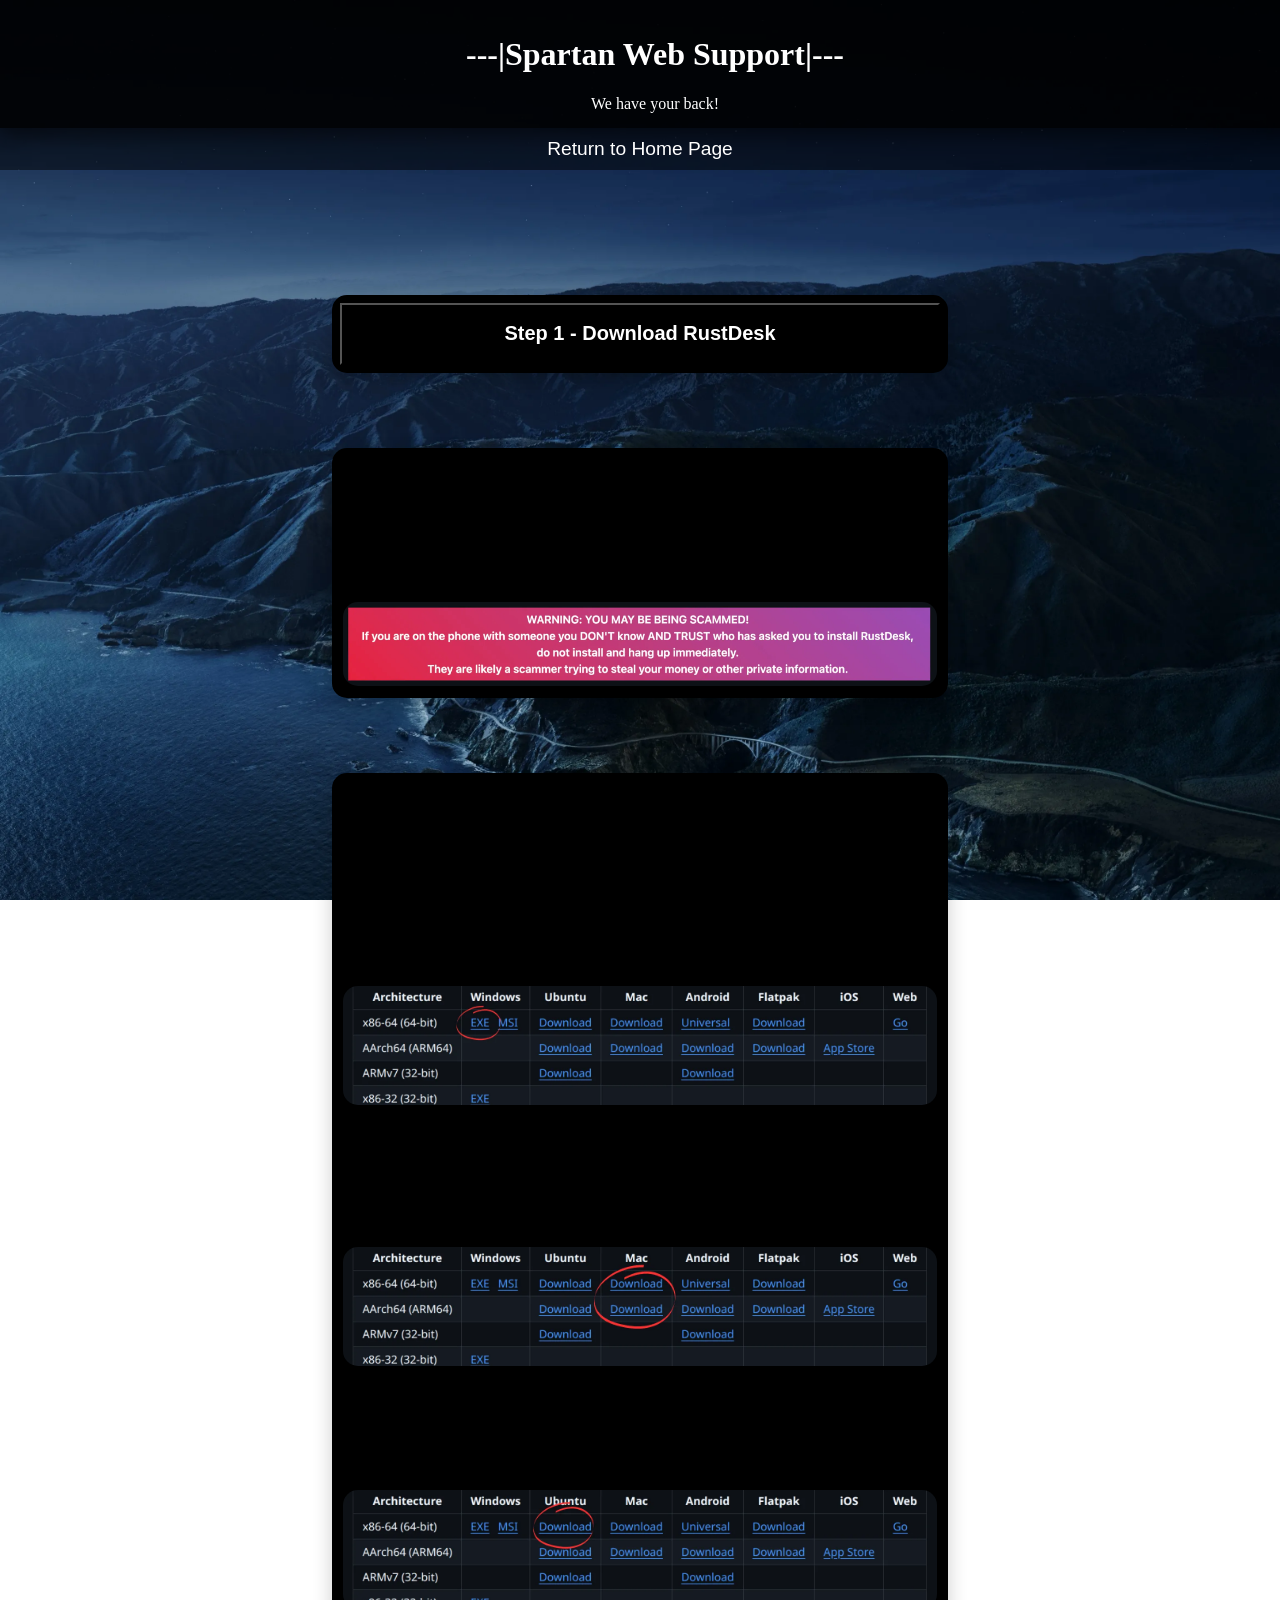
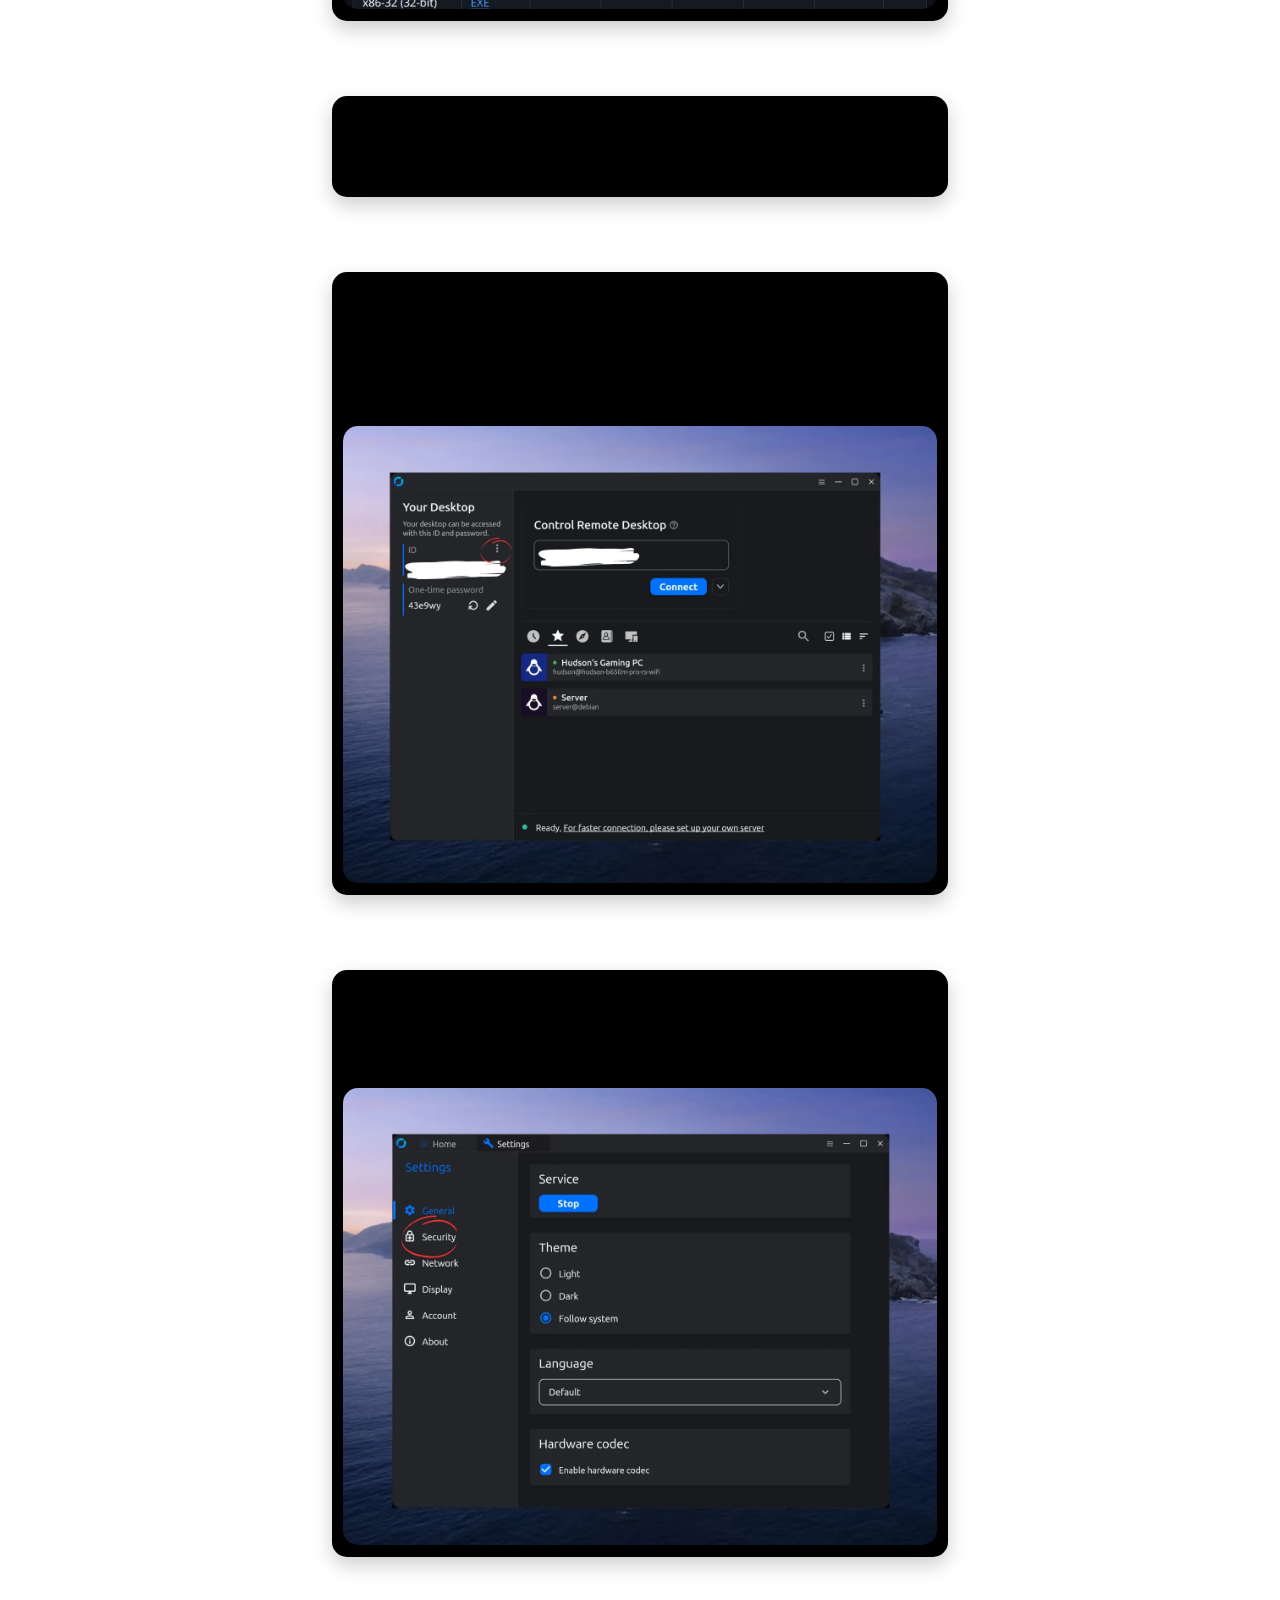
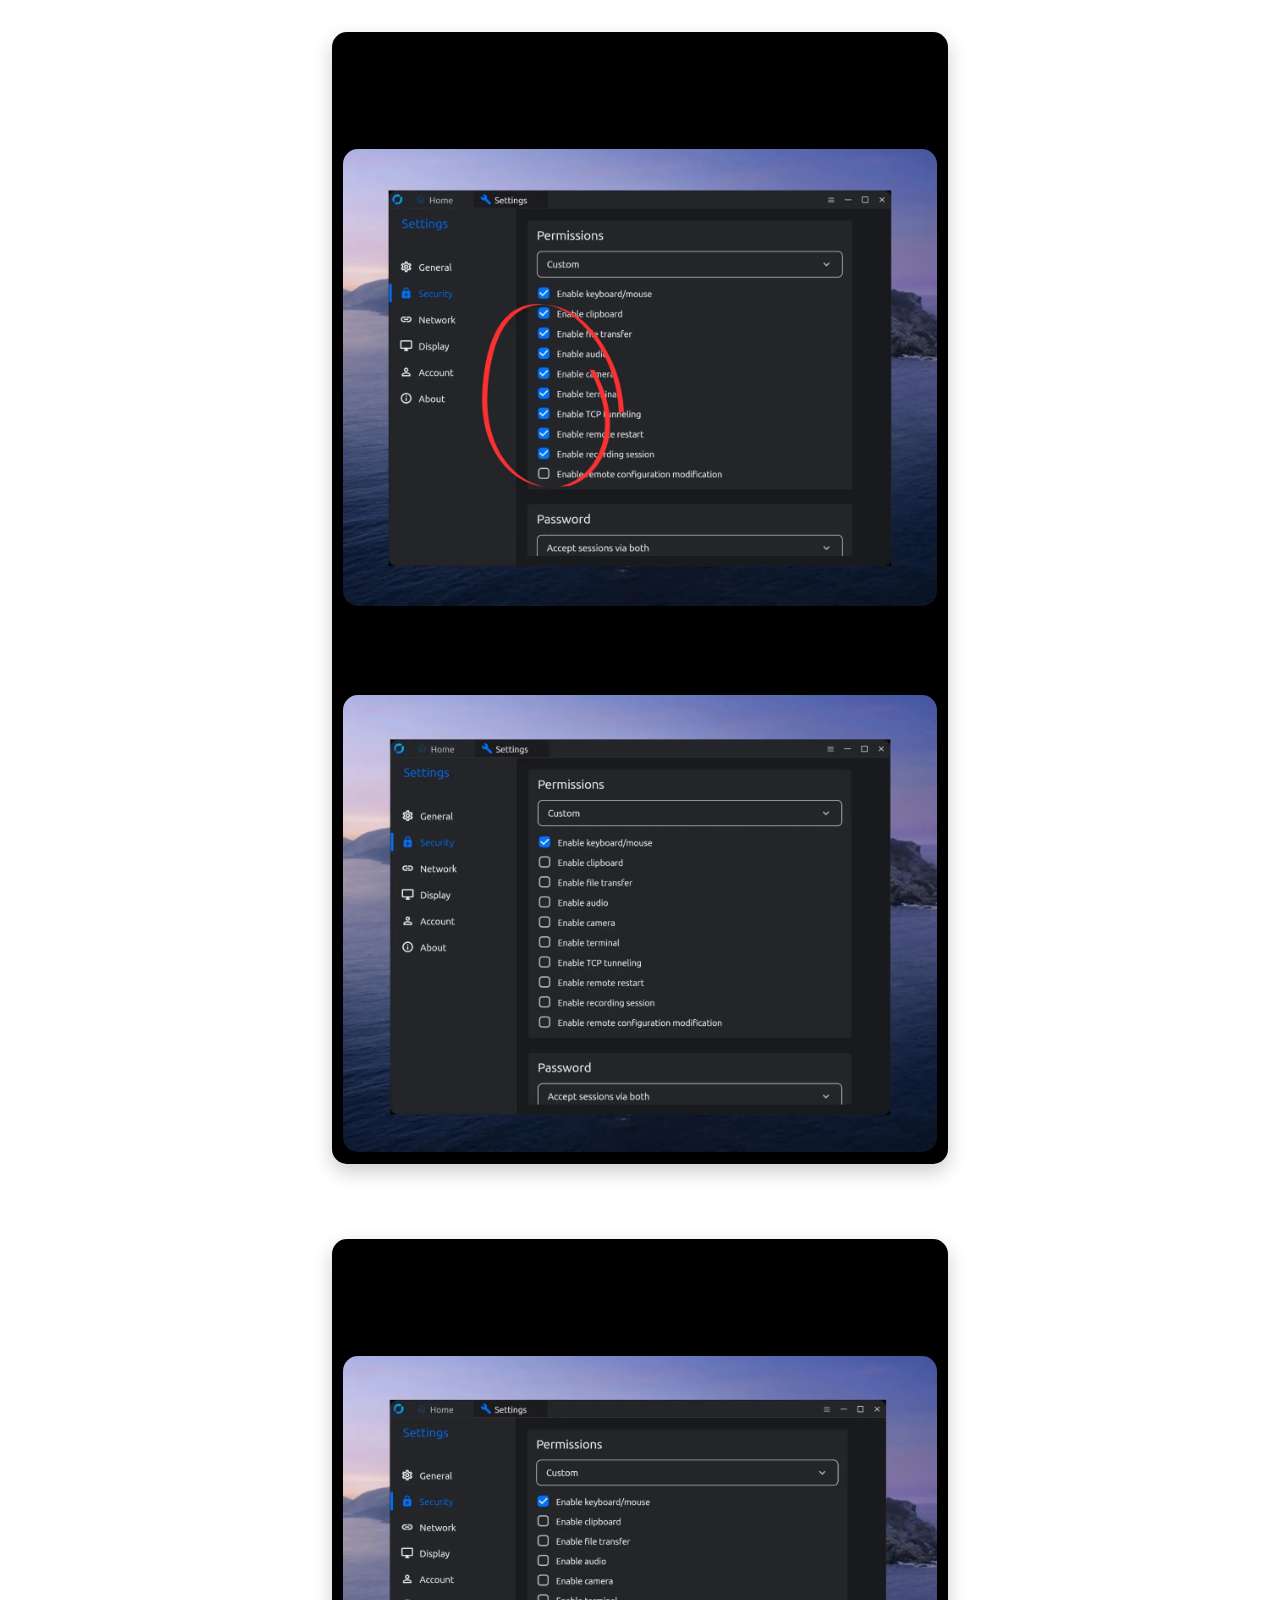
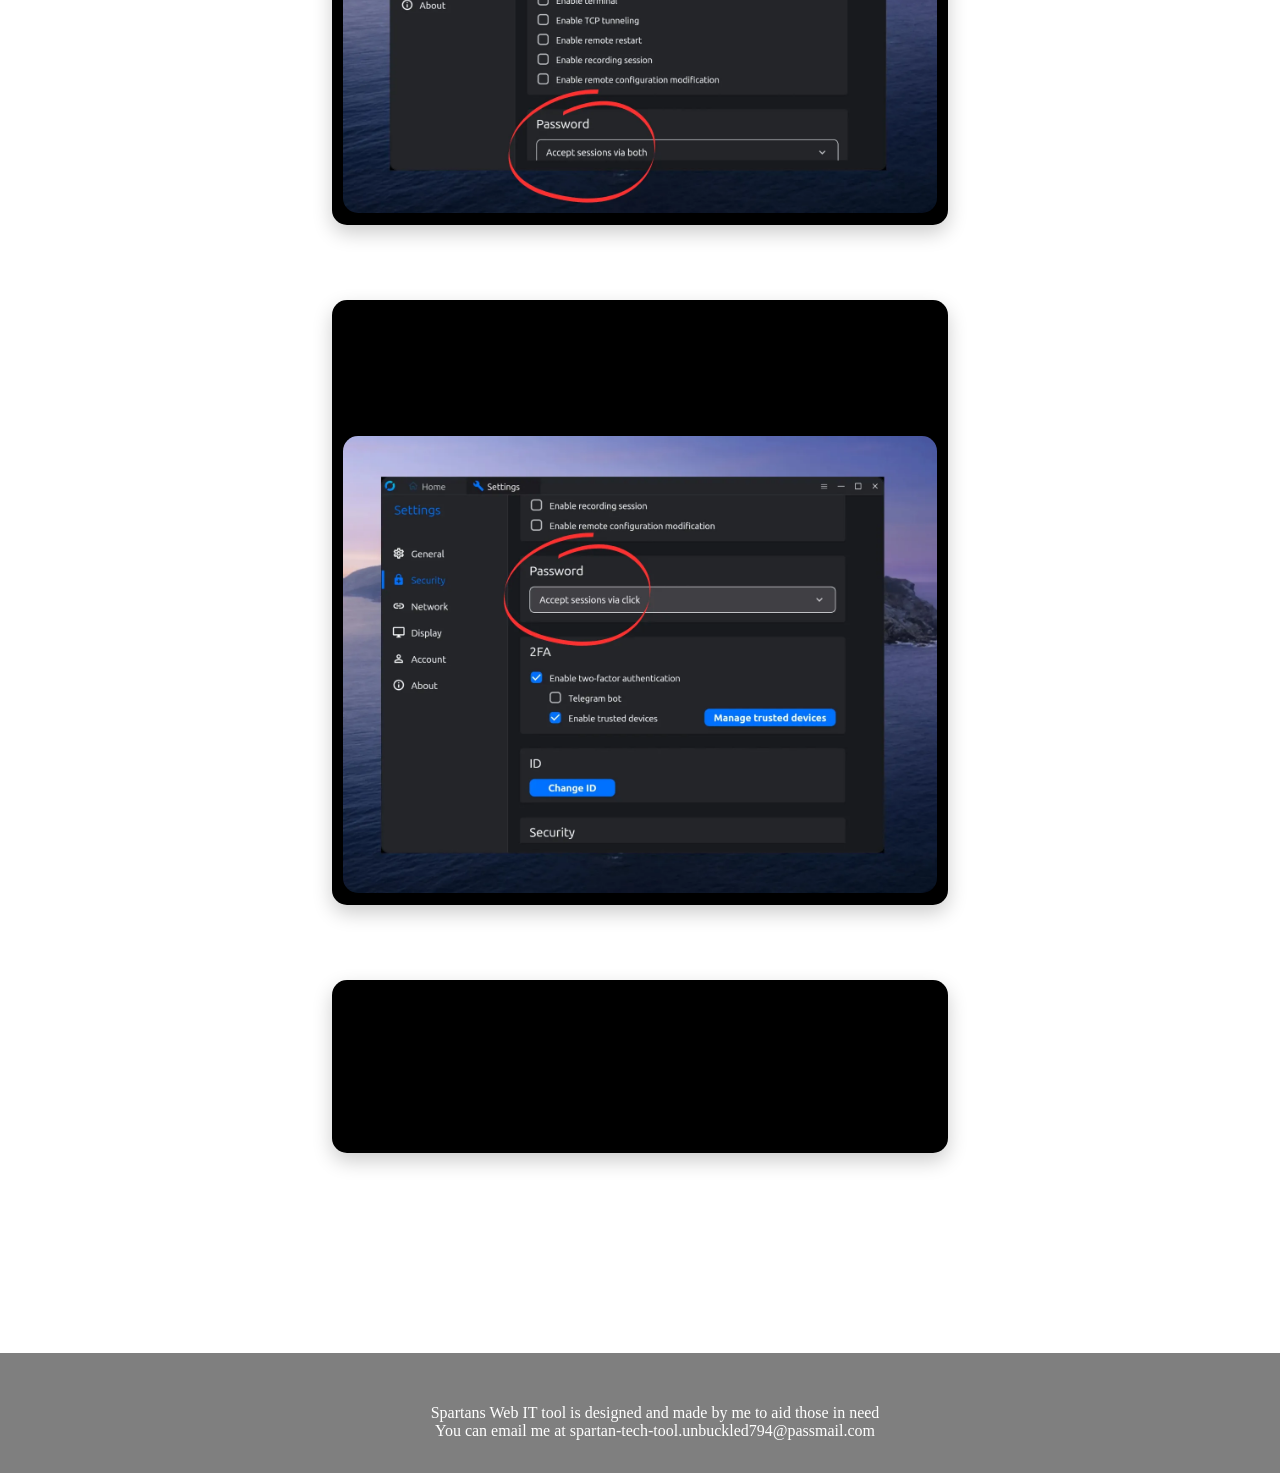
==== files/get_help.html @ fa124f79 "Update get_help.html" ====
<!DOCTYPE html>
<html lang=“en”>
<head>
<title>Get Help - Spartan7300</title>
<meta charset=“utf-8”>
<link rel="stylesheet" type="text/css" href="css/get_help.css">
</head>

<body>
<div class="Get_Help_Title">
<h1>---|Spartan Web Support|---</h1> 
We have your back!
</div>
</body>

<!--Nav Buttons-->
<nav>
    <button onclick="window.history.back()">Return to Home Page</button>
</nav>



<div class="Get_Rust_Desk">
    <button onclick="window.open('https://github.com/rustdesk/rustdesk/releases', '_blank')">
        <h2>Step 1 - Download RustDesk</h2>
    </button>
</div>

<div class="Get_Rust_Desk">
    <h2>Addressing the warning</h2>
    RustDesk will have a warning above all the download options, While indeed it is true that a bad actor with malicious intent could use this as a method to scam someone, I have listed further down the pre-cautions we will take to ensure this is impossible.
<img src="css/RustDesk/Warning.webp" alt="RustDesk's scam protection warning">
</div>

<div class="Get_Rust_Desk">
    <h2>Step 2 - Select the right download option for you!</h2>
    The download you need depends on a few things, but generally speaking,
    use these defaults: <br>
    <br>
    <br>
    <h3>Windows:</h3>
    <img src="css/RustDesk/windows.webp" alt="Windows download for RustDesk">
    <br>
    <br>
    <h3>MacOS:</h3>
    Depending if you are on Apple Silicon M1, M2, M3 etc, you will want the bottom option, otherwise choose the top download
    <img src="css/RustDesk/mac.webp" alt="MacOS download for RustDesk">
    <br>
    <br>
   <h3>Linux:</h3>
    This entirely depends on your distro, but this will work for most users
    <img src="css/RustDesk/linux.webp" alt="Ubuntu download for RustDesk">
</div>

<div class="Get_Rust_Desk">
    <h2>Step 3 - Install!</h2>
    Now that you have downloaded the file, go ahead and install the package!
</div>

<div class="Get_Rust_Desk">
    <h2>Step 4a - <i>Optional Extra Security</i></h2>
    Go ahead and open RustDesk, and we will begin the process of making sure you are only giving the most
    basic permisions that still allow us to help you, while keeping you safe!

    To start, click on the the vertical dots to open settings
    <img src="css/RustDesk/1.webp" alt="RustDesk Config Example Image">
</div>

<div class="Get_Rust_Desk">
    <h2>Step 4b</h2>
    Now that you are in the settings page, open up the security tab!
    <img src="css/RustDesk/2.webp" alt="RustDesk Config Example Image">
</div>

<div class="Get_Rust_Desk">
    <h2>Step 4c</h2>
    Now uncheck all of the circled settings below
    
    <img src="css/RustDesk/3.webp" alt="RustDesk Config Example Image">

    <h3>Your settings should look like this:</h3>
    <img src="css/RustDesk/4.webp" alt="RustDesk Config Example Image">
</div>

<div class="Get_Rust_Desk">
    <h2>Step 4d</h2>
    Scroll down to the 'Password' Settings
    <img src="css/RustDesk/5.webp" alt="RustDesk Config Example Image">
</div>

<div class="Get_Rust_Desk">
    <h2>Step 4e</h2>
    Set it to only accept sessions via click

    Now that you have completed these security steps, you are safe to continue to step 5!
    <img src="css/RustDesk/6.webp" alt="RustDesk Config Example Image">
</div>

<div class="Get_Rust_Desk">
    <h2>Step 5 - Getting your code!</h2>
    Back in the home page on RustDesk, you will see your code
    For me to connect, I will need that, so however it is that I contacted you,
    send that code to me! <br><br>

    Now at the discussed time, I will try to connect and you will get a popup menu for me to connect,
    Accept it and I will see what I can do!
</div>

</body>
<footer>
<br>
<br>
Spartans Web IT tool is designed and made by me to aid those in need <br>
You can email me at spartan-tech-tool.unbuckled794@passmail.com 
<br>
<br>
</footer>

</html>
---- files/css/get_help.css ----
body {
  background-image: url("Design/get_help.webp");
  background-size: cover;        /* Fill entire screen */
  background-position: center;   /* Center the image */
  background-repeat: no-repeat;  /* Prevent tiling */
  background-attachment: fixed;

  min-height: 100vh;
  margin: 0px auto;
  display: flex;
  flex-direction: column;
}




nav {
  display: flex;
  width: 100%;
  margin-bottom: 100px;
}

 nav button {
  flex: 1;                 
  padding: 10px 0;       
  font-size: 18px;
  background-color: rgba(0, 0, 0, 0.5);
  color: white;
  border: none;
  cursor: pointer;
  font-size: 120%;
 }

 nav button:hover {
  background: radial-gradient(circle, rgba(0,0,0,0) -30%, rgba(0,0,0,0.5) 100%);
  text-shadow: 1px 1px 3px rgba(0,0,0,1);
 }



 footer {
  width: 100%;
  color: white;
  background: rgba(0, 0, 0, 0.5);
  padding: 15px;
  margin: 0px auto; 
  border-radius: 0px;
  text-align: center;
  margin-top: 150px;
}


.main-text {
  background: #000000;
  color: white;
  padding: 15px;
  margin: 50px auto; 
  margin-top: 150px;
  border-radius: 15px;
  box-shadow: 0 8px 20px rgba(0, 0, 0, 0.2);
  max-width: 600px;
  text-align: center;
}

.main-text h4 {
  margin-top: 0;
}


 .Get_Help_Title {
  width: 100%;
  position: fixed, center;
  top: 0;
  color: white;
  background: rgba(0, 0, 0, 0.9);
  padding: 15px;
  margin: 0px auto;
  border-radius: 0px;
  box-shadow: 0 8px 20px rgba(0, 0, 0, 0.5);
  text-align: center;;
}

 .Get_Rust_Desk{
   width: 60%;
   background: #000000;
   padding: 8px;
   margin: 50px auto; 
   margin-top: 25px; 
   border-radius: 15px;
   box-shadow: 0 8px 20px rgba(0, 0, 0, 0.2);
   max-width: 600px;
   text-align: center;
}

.Get_Rust_Desk img{
   width: 99%;
   padding: 0px; 
   margin-top: 25px; 
   border-radius: 15px;
   text-align: center;
}

 .Get_Rust_Desk button {
  background-color: rgba(0, 0, 0, 0.9);
  color: white; 
  width: 100%;


}
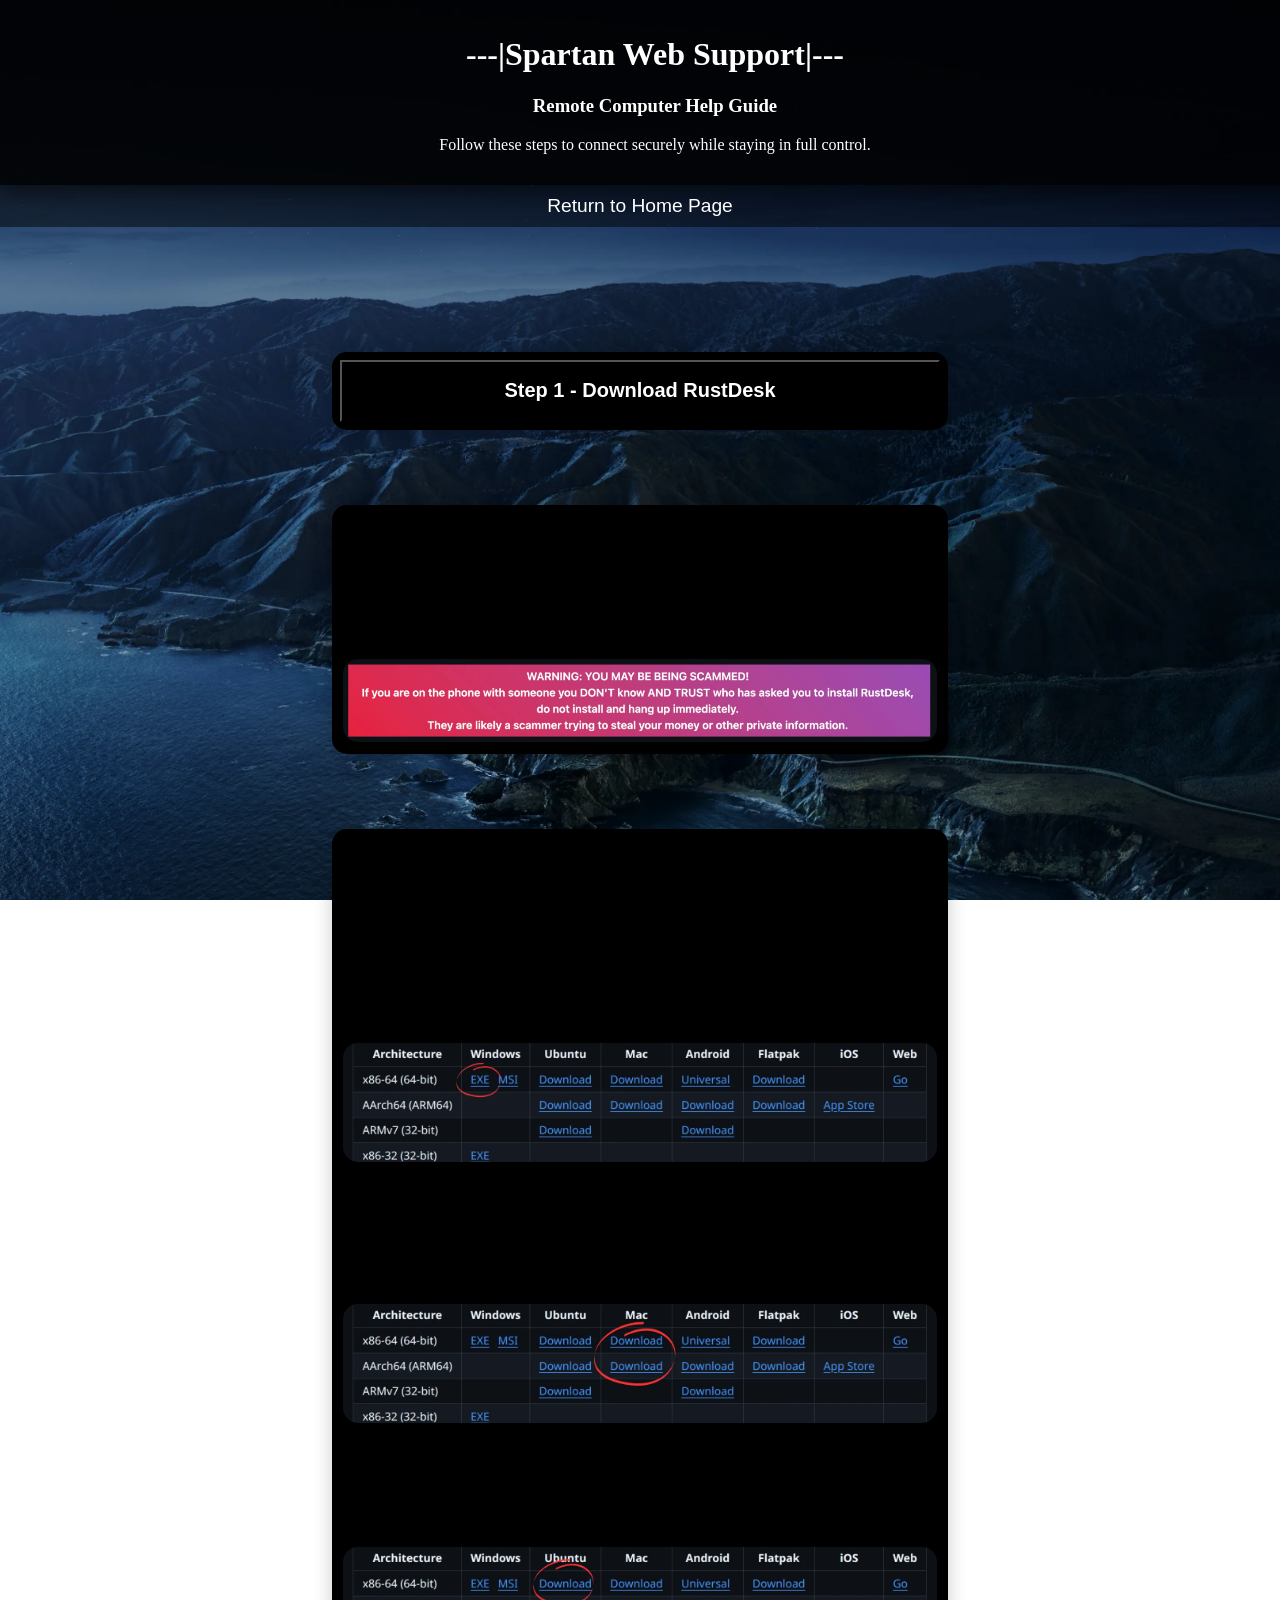
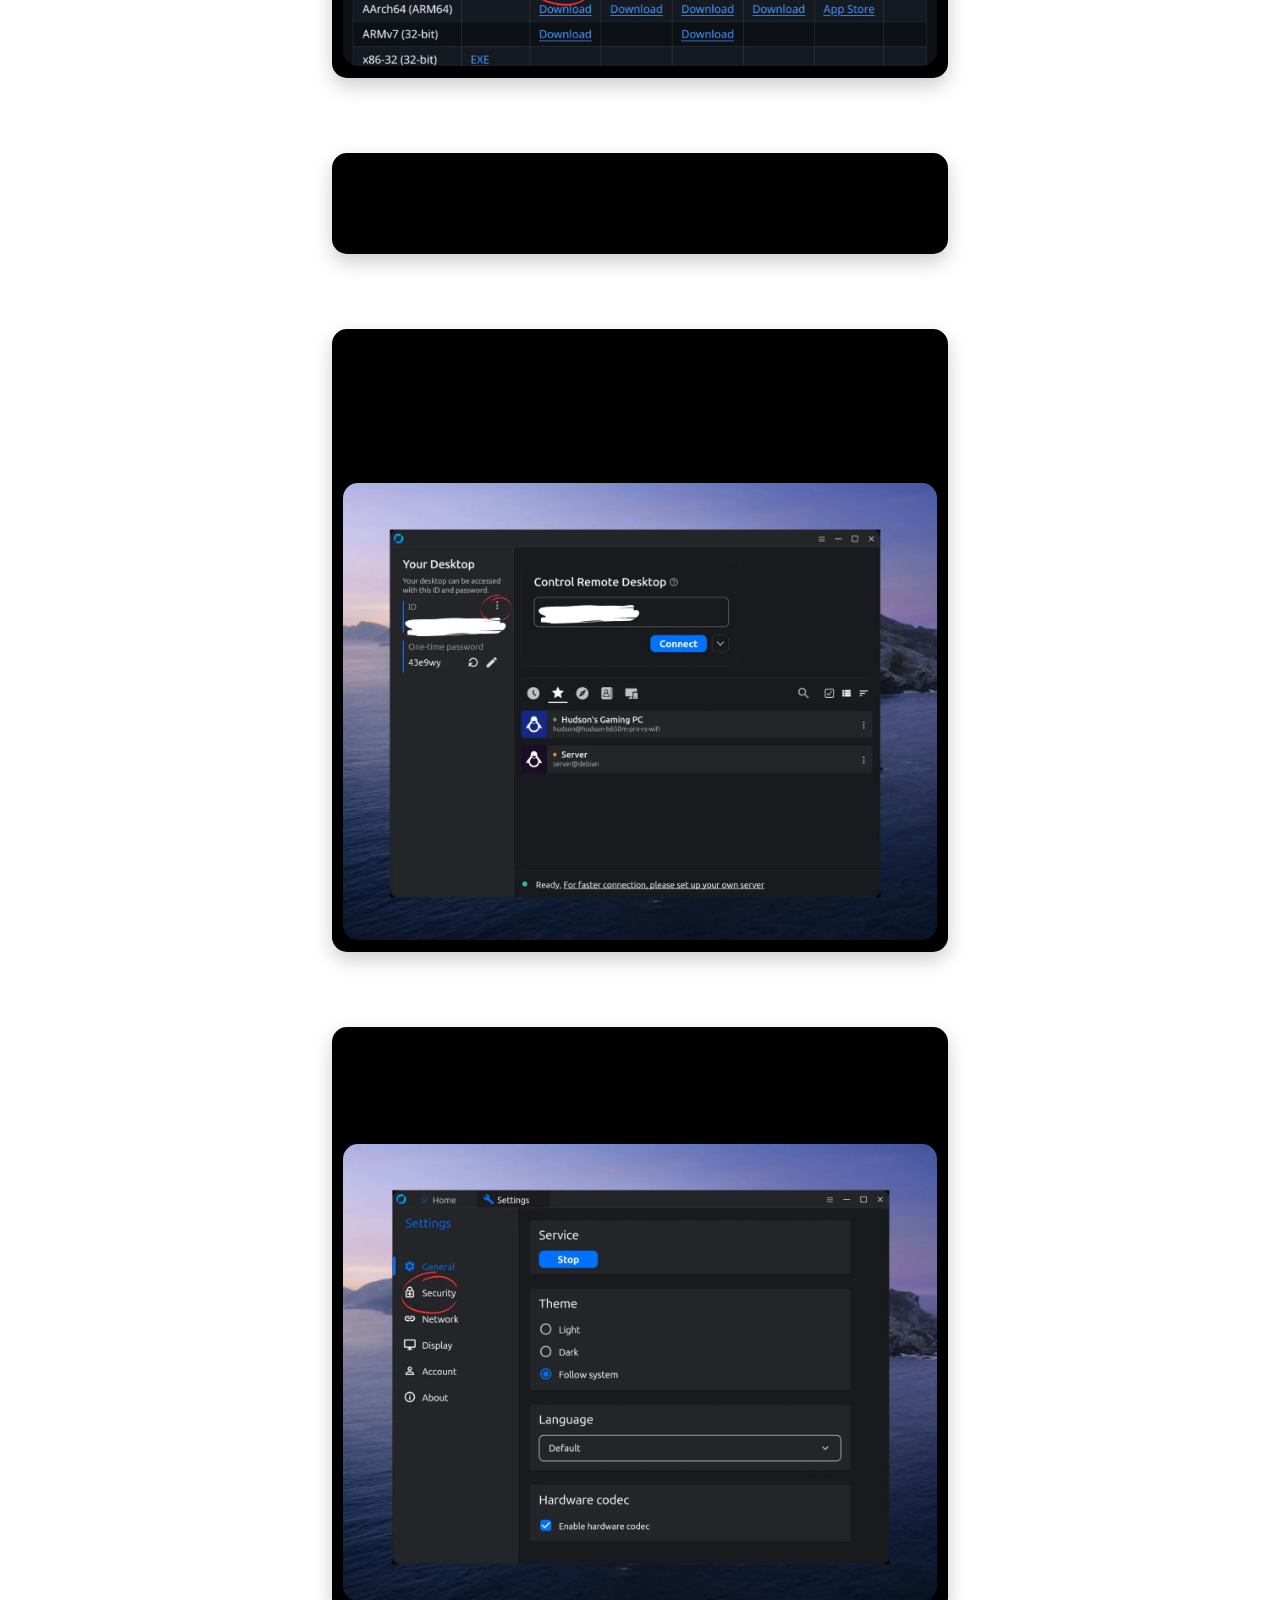
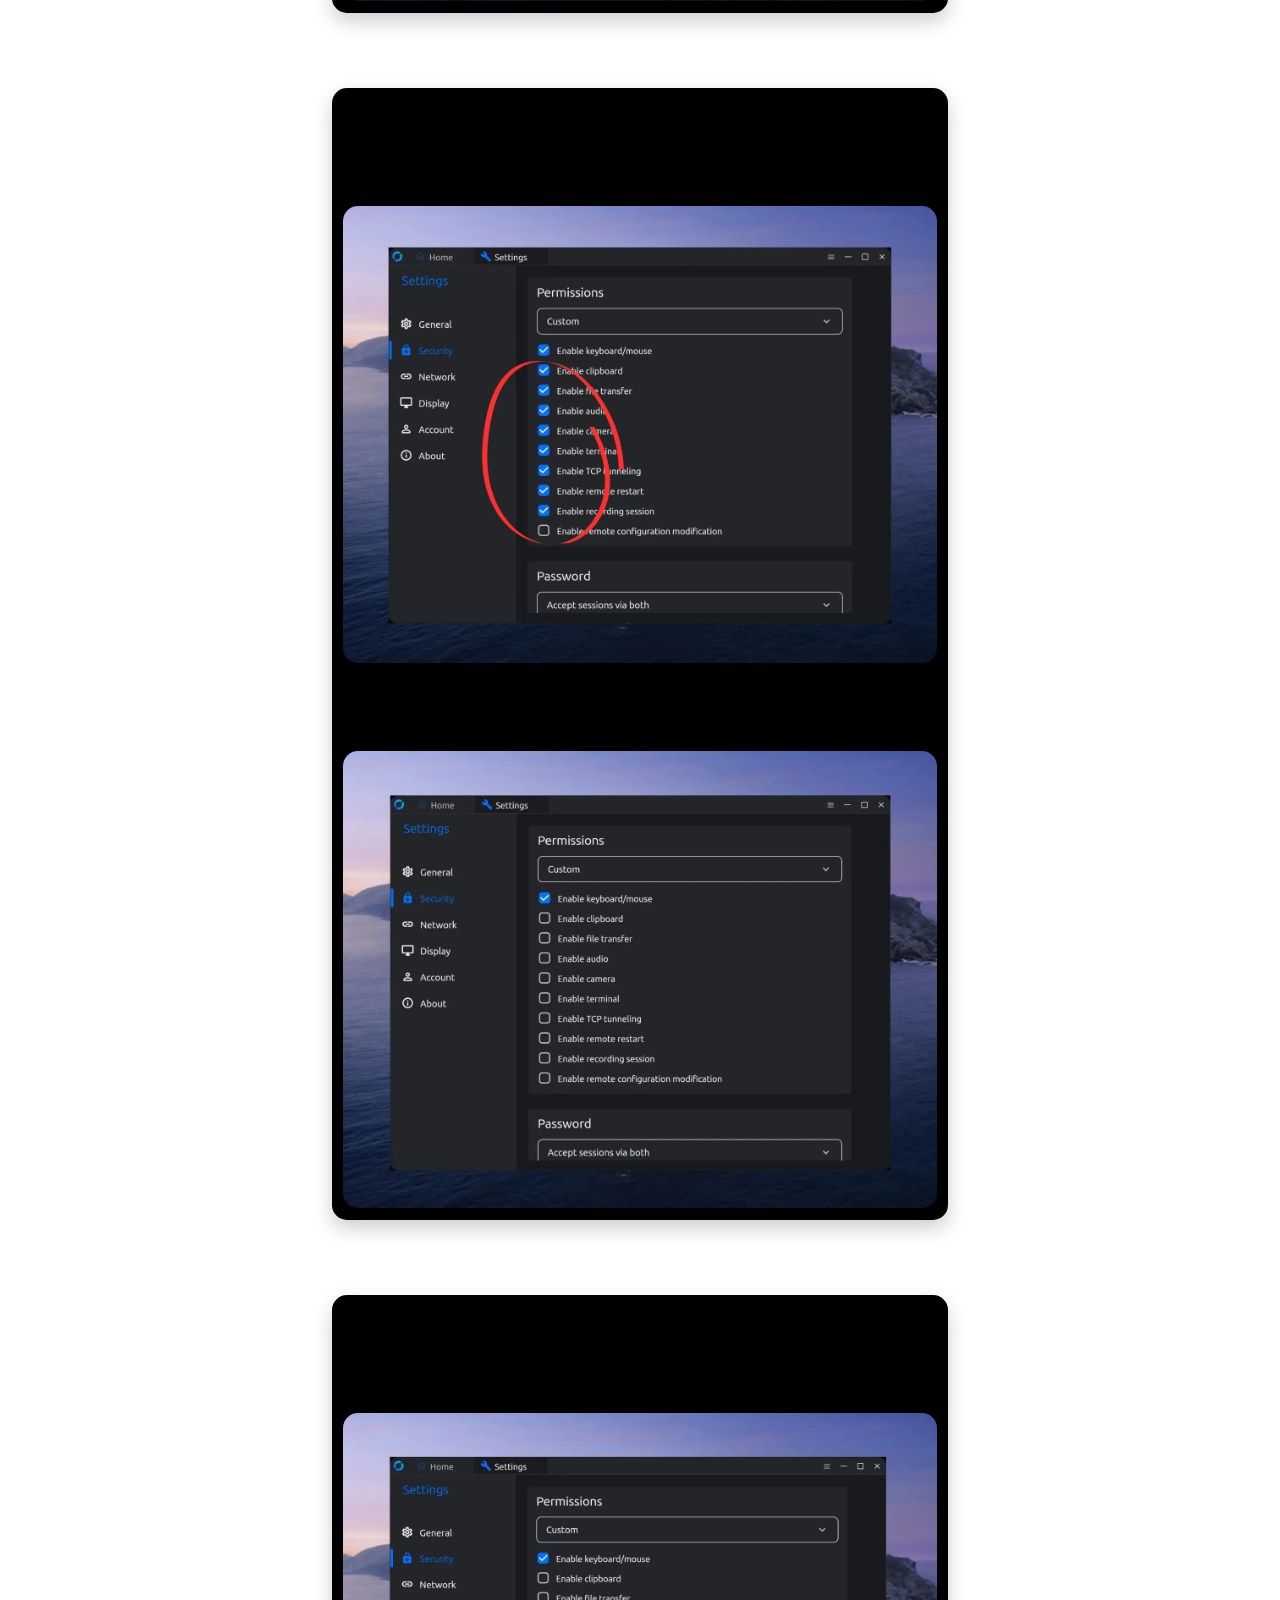
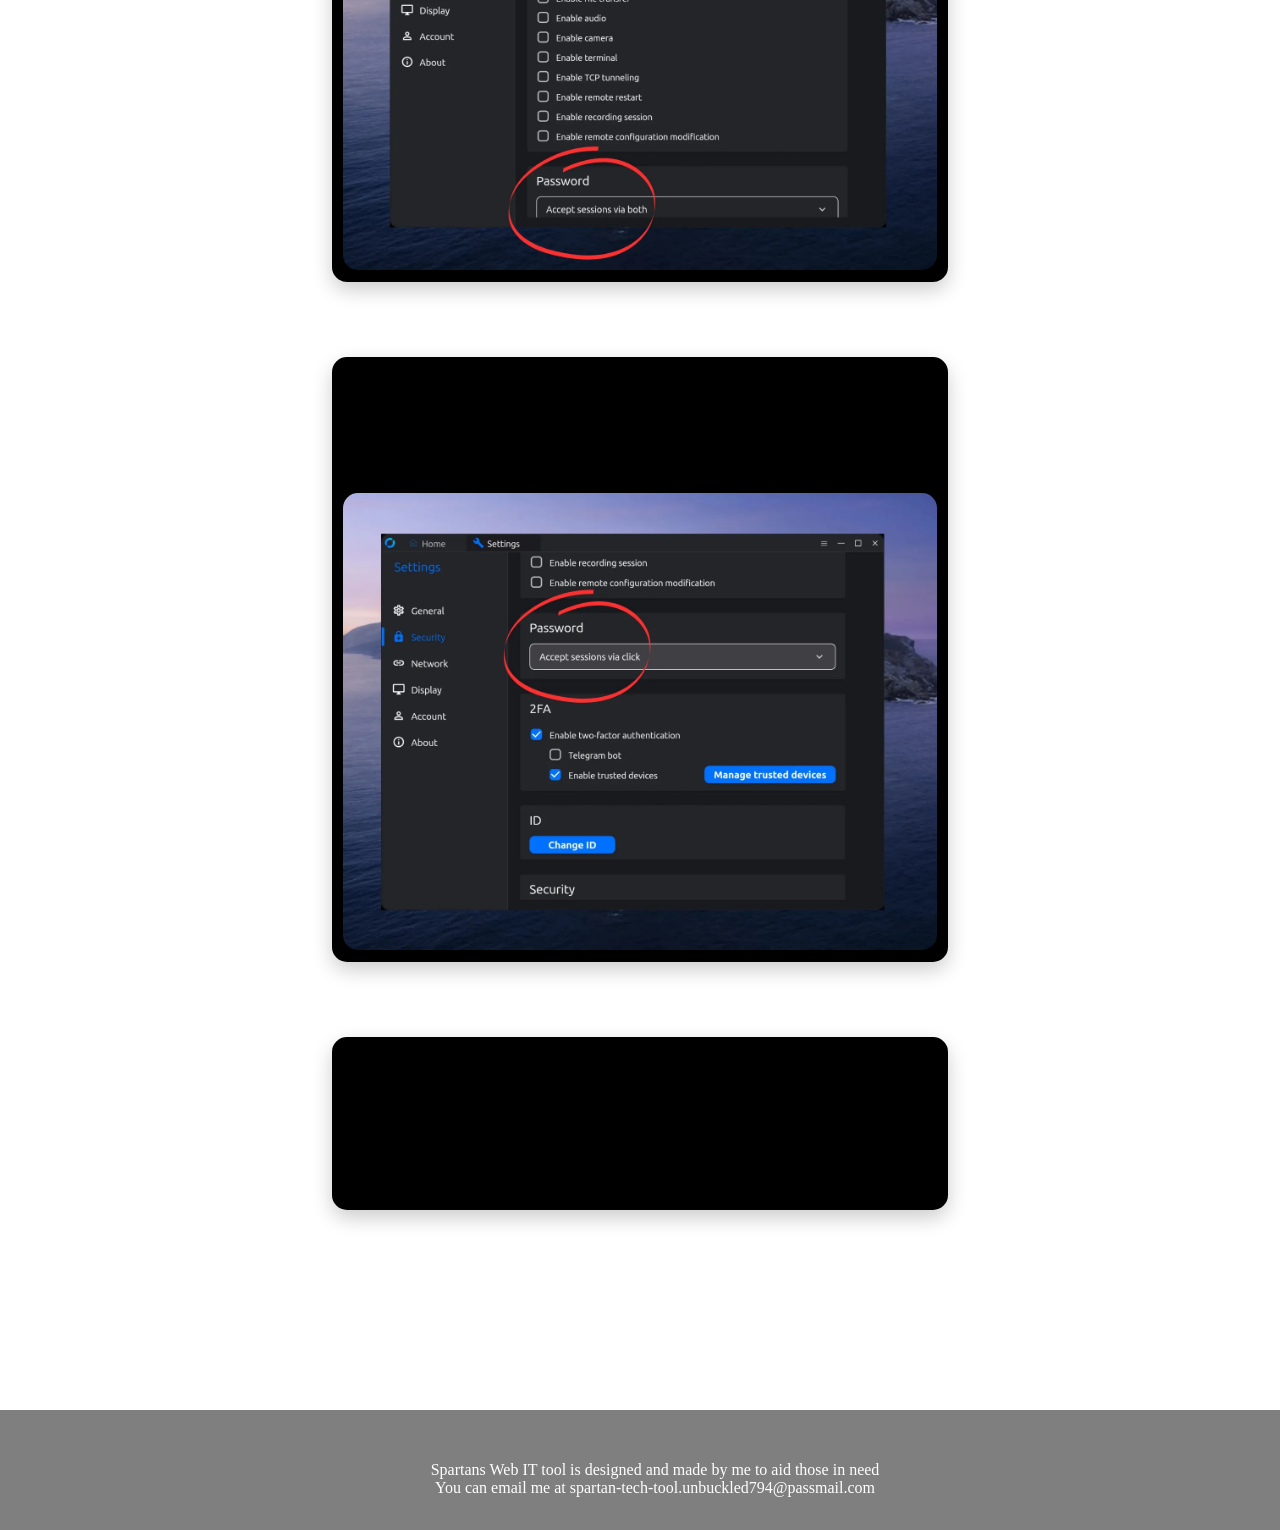
==== commit f2db9b40: "Update get_help.html" ====
--- a/files/get_help.html
+++ b/files/get_help.html
@@ -9,7 +9,8 @@
 <body>
 <div class="Get_Help_Title">
 <h1>---|Spartan Web Support|---</h1> 
-We have your back!
+<h3>Remote Computer Help Guide</h3>
+<p>Follow these steps to connect securely while staying in full control.</p>
 </div>
 </body>
 
@@ -28,7 +29,7 @@
 
 <div class="Get_Rust_Desk">
     <h2>Addressing the warning</h2>
-    RustDesk will have a warning above all the download options, While indeed it is true that a bad actor with malicious intent could use this as a method to scam someone, I have listed further down the pre-cautions we will take to ensure this is impossible.
+    RustDesk will have a warning above all the download options, this is correct, Remote support tools can be powerful, which is why we take extra steps below to ensure you stay fully in control at all times.
 <img src="css/RustDesk/Warning.webp" alt="RustDesk's scam protection warning">
 </div>
 
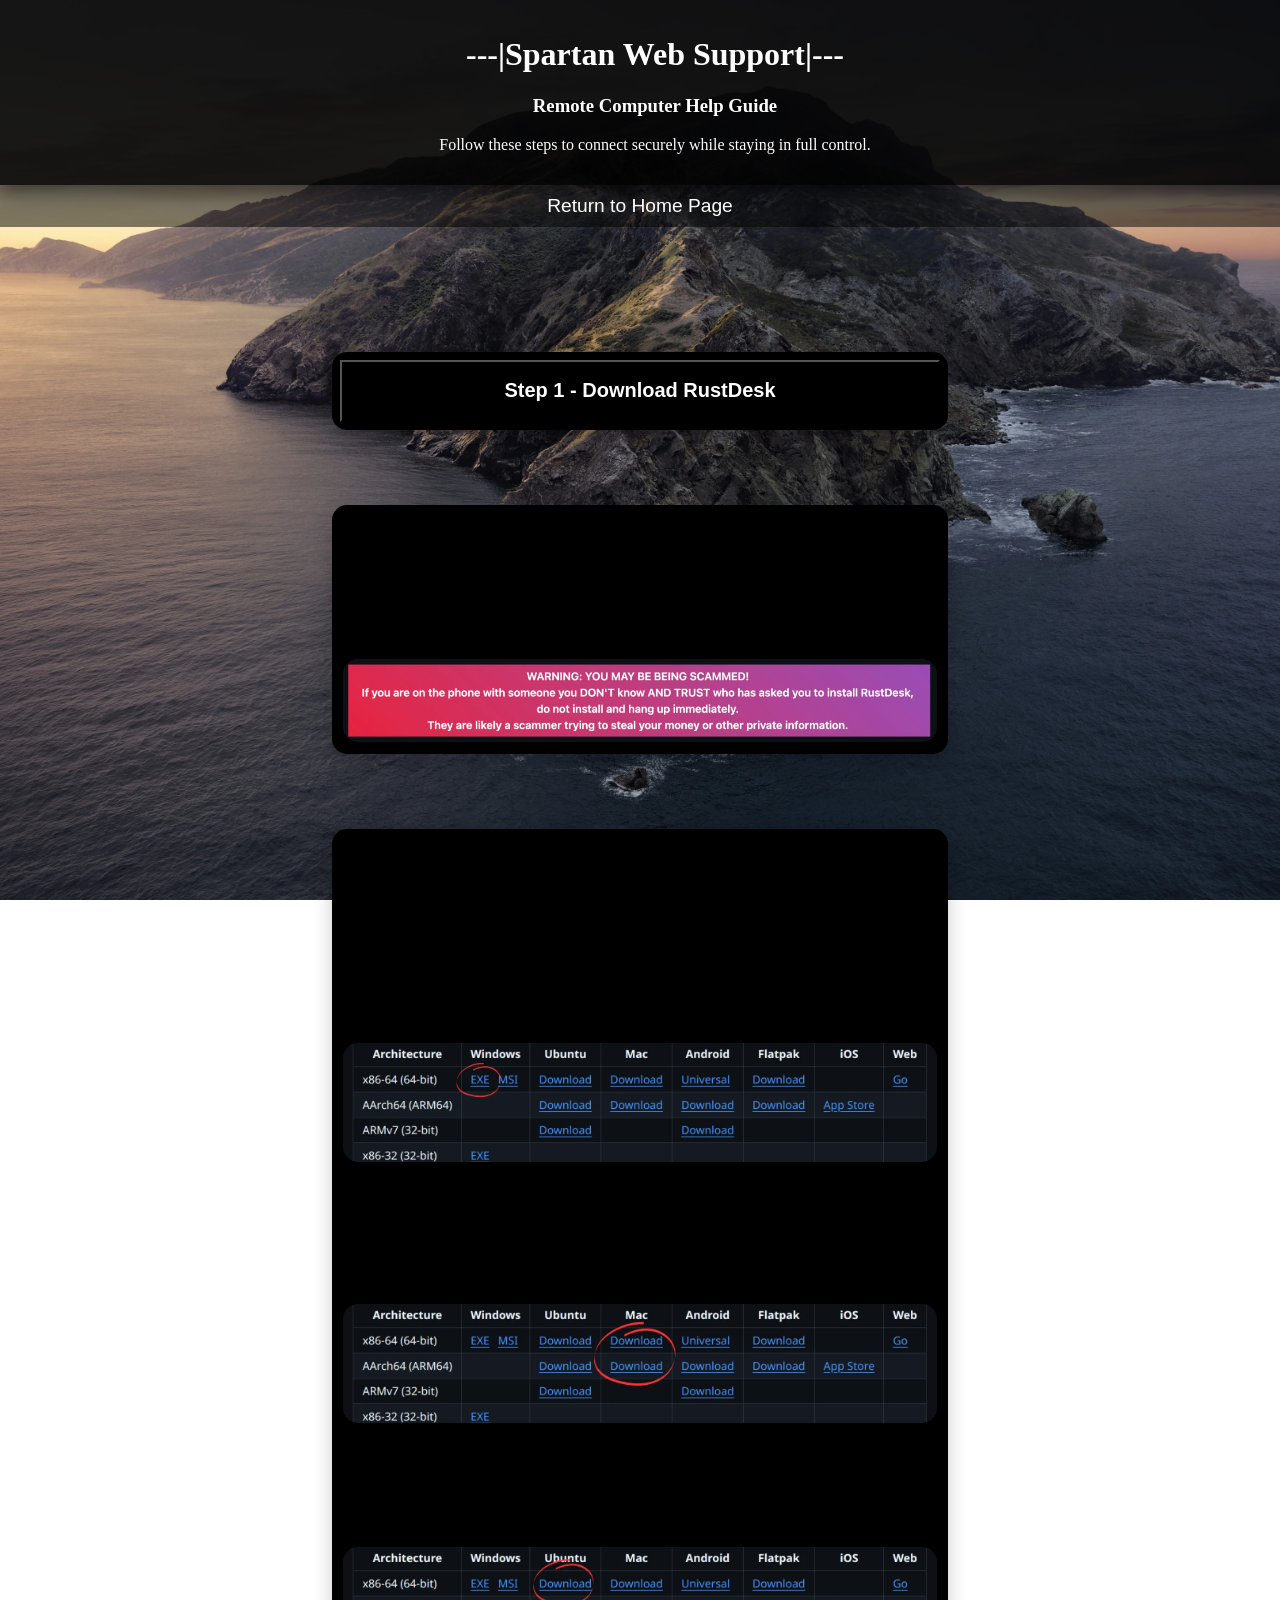
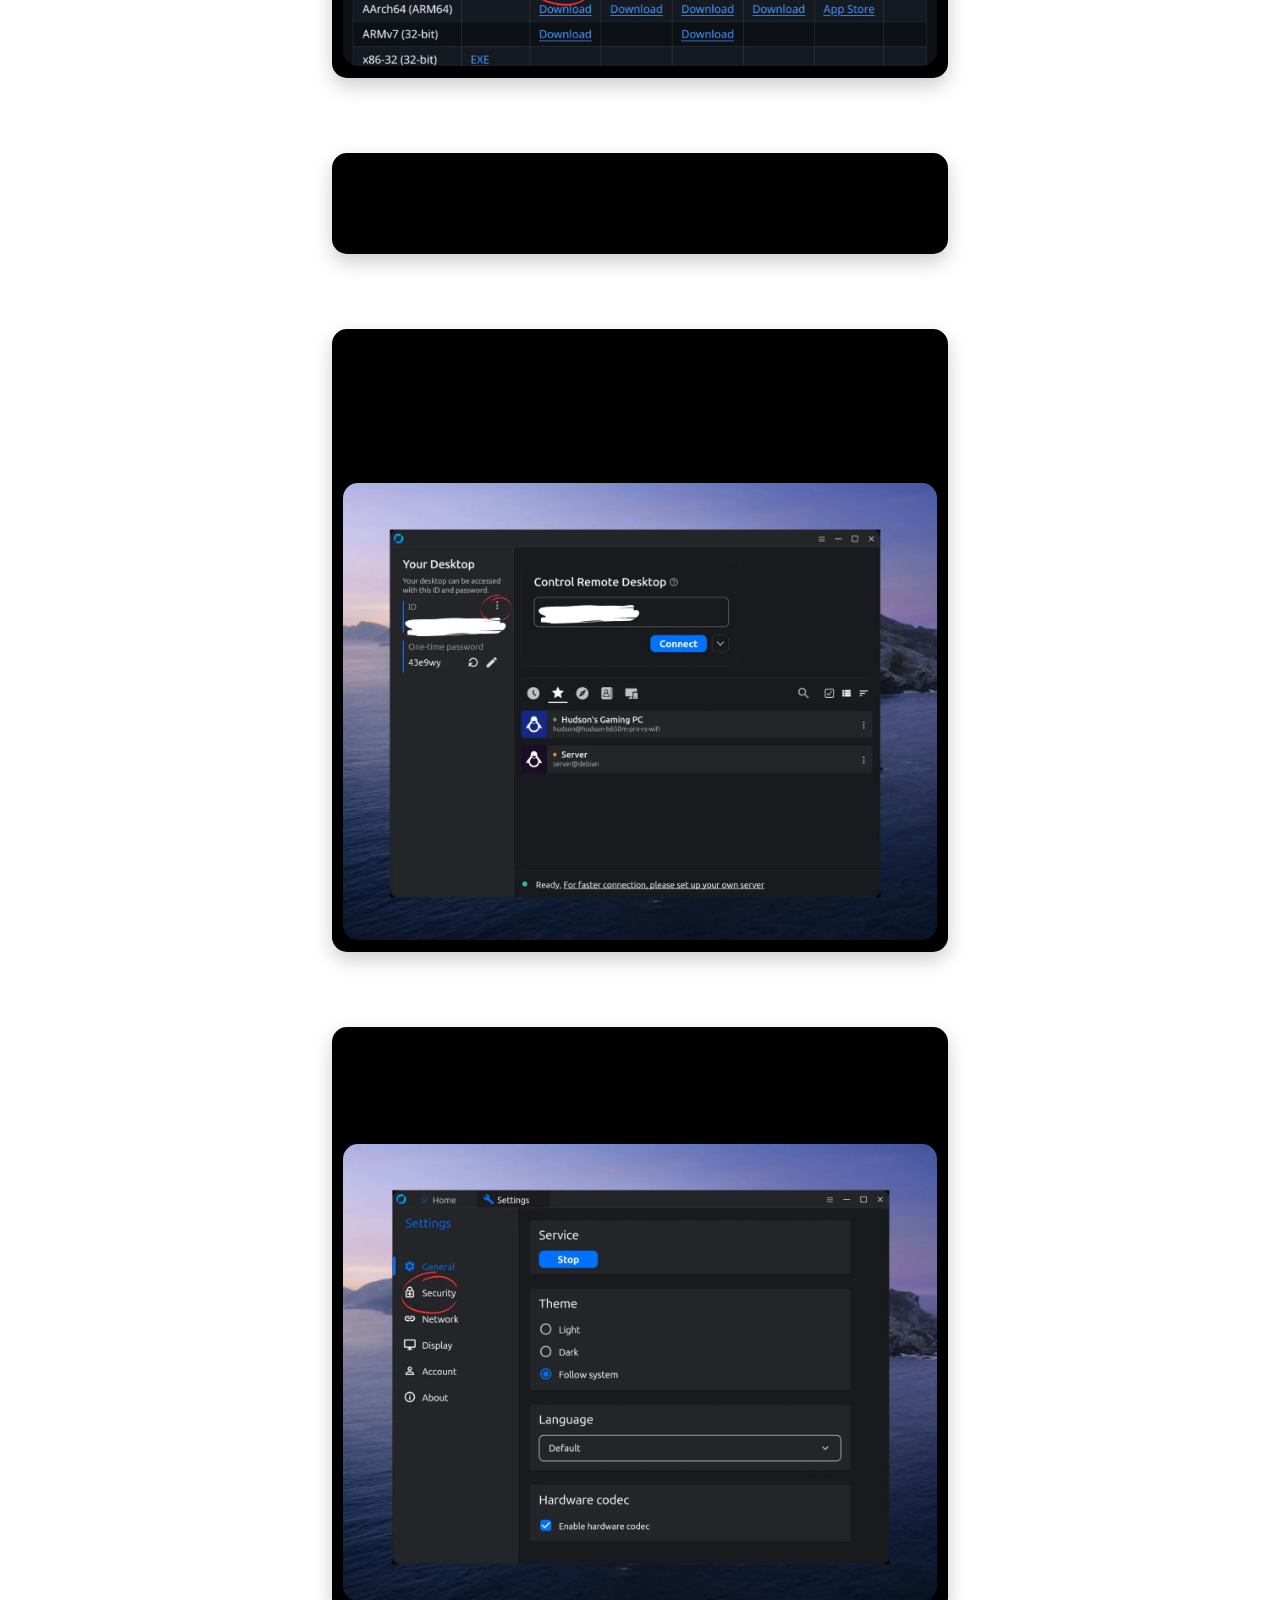
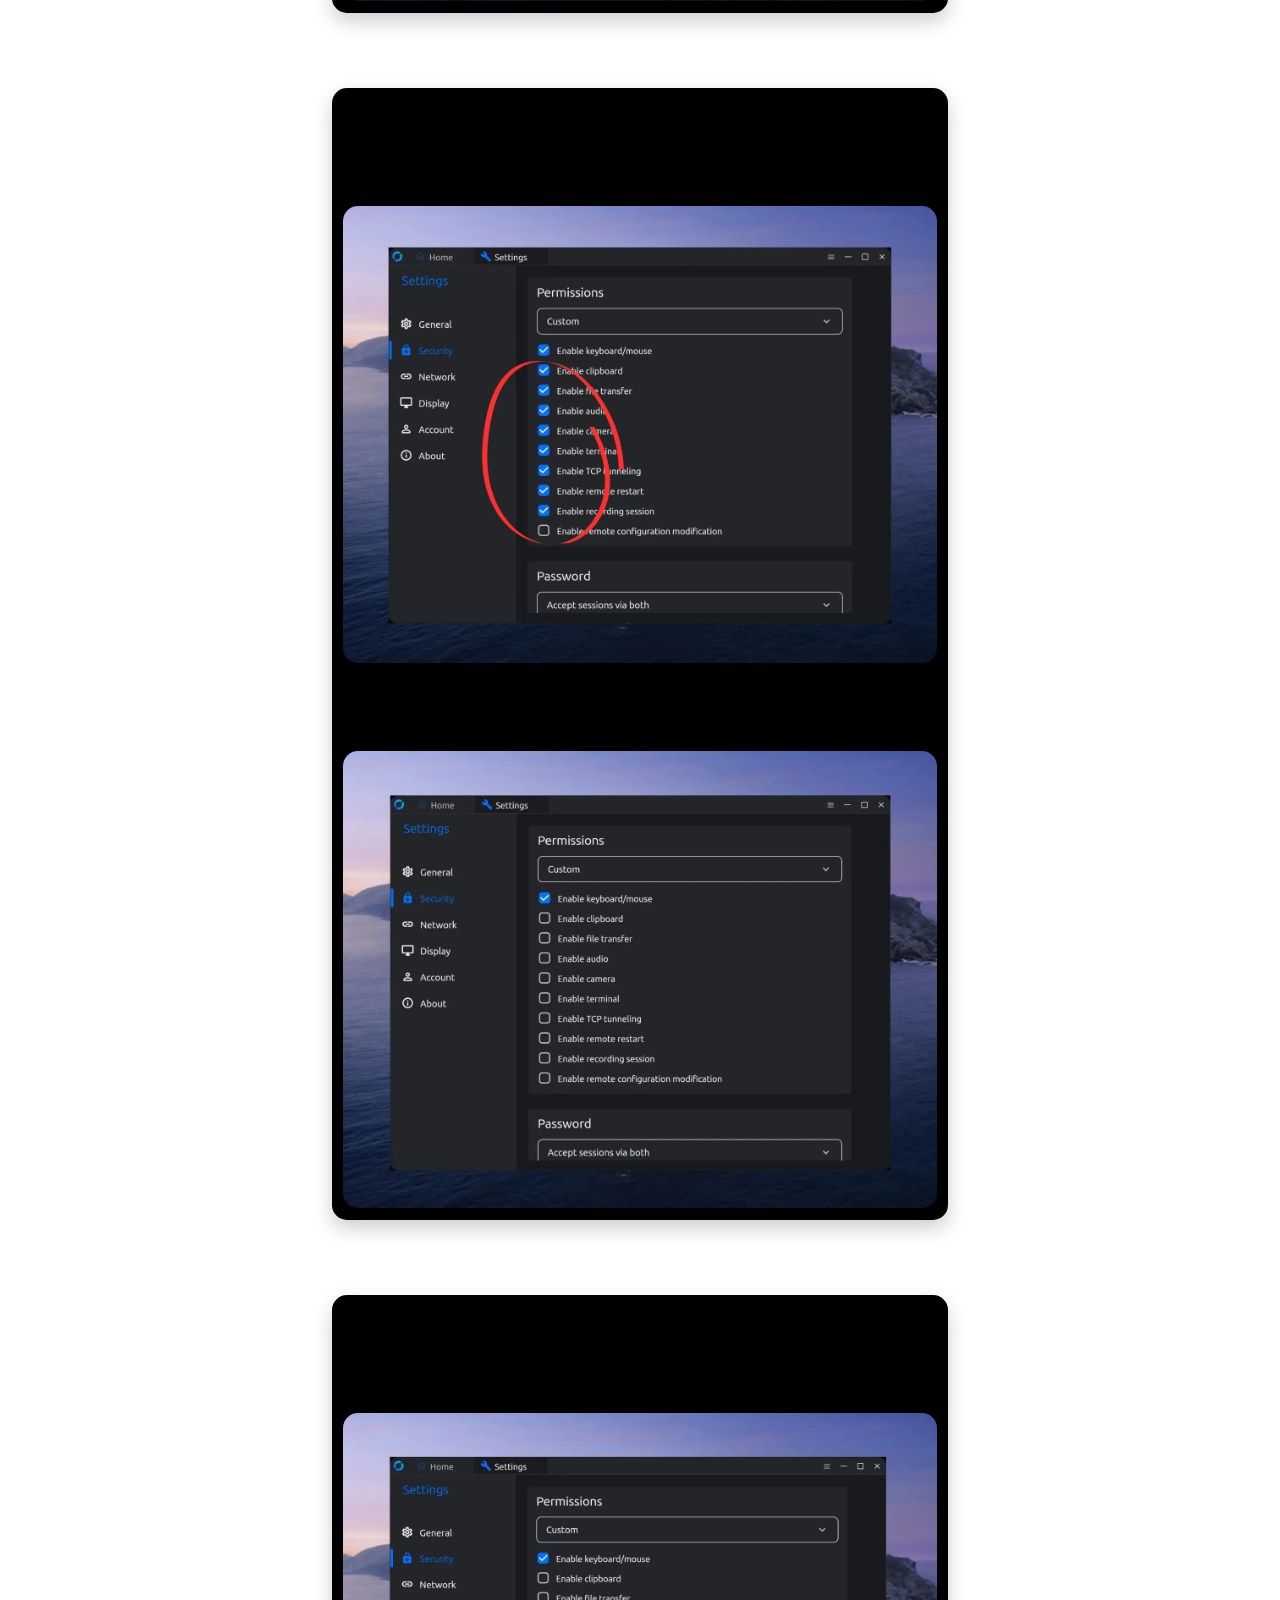
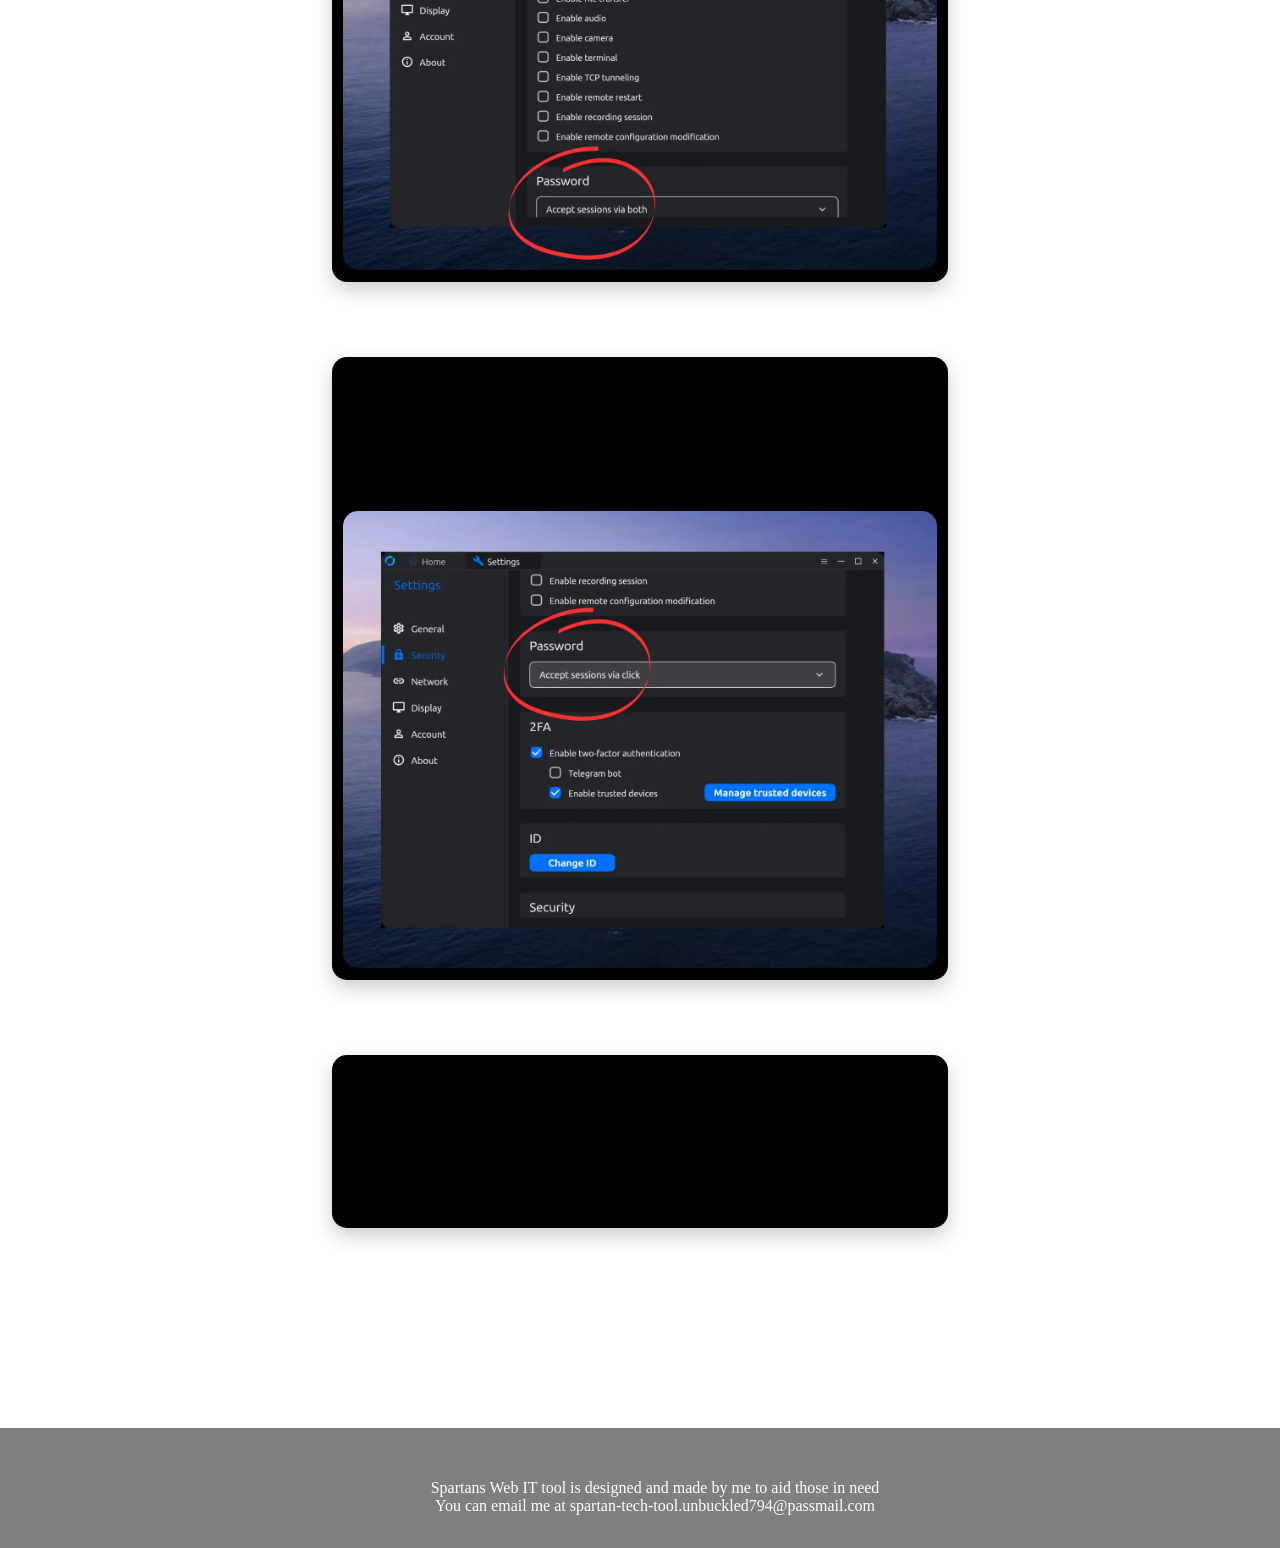
==== commit 237a7088: "Update get_help.html" ====
--- a/files/get_help.html
+++ b/files/get_help.html
@@ -19,8 +19,6 @@
     <button onclick="window.history.back()">Return to Home Page</button>
 </nav>
 
-
-
 <div class="Get_Rust_Desk">
     <button onclick="window.open('https://github.com/rustdesk/rustdesk/releases', '_blank')">
         <h2>Step 1 - Download RustDesk</h2>
@@ -33,6 +31,7 @@
 <img src="css/RustDesk/Warning.webp" alt="RustDesk's scam protection warning">
 </div>
 
+    
 <div class="Get_Rust_Desk">
     <h2>Step 2 - Select the right download option for you!</h2>
     The download you need depends on a few things, but generally speaking,
@@ -52,12 +51,12 @@
     This entirely depends on your distro, but this will work for most users
     <img src="css/RustDesk/linux.webp" alt="Ubuntu download for RustDesk">
 </div>
-
+    
 <div class="Get_Rust_Desk">
     <h2>Step 3 - Install!</h2>
     Now that you have downloaded the file, go ahead and install the package!
 </div>
-
+    
 <div class="Get_Rust_Desk">
     <h2>Step 4a - <i>Optional Extra Security</i></h2>
     Go ahead and open RustDesk, and we will begin the process of making sure you are only giving the most
@@ -91,7 +90,7 @@
 
 <div class="Get_Rust_Desk">
     <h2>Step 4e</h2>
-    Set it to only accept sessions via click
+    Set it to only accept sessions via click <br><br>
 
     Now that you have completed these security steps, you are safe to continue to step 5!
     <img src="css/RustDesk/6.webp" alt="RustDesk Config Example Image">
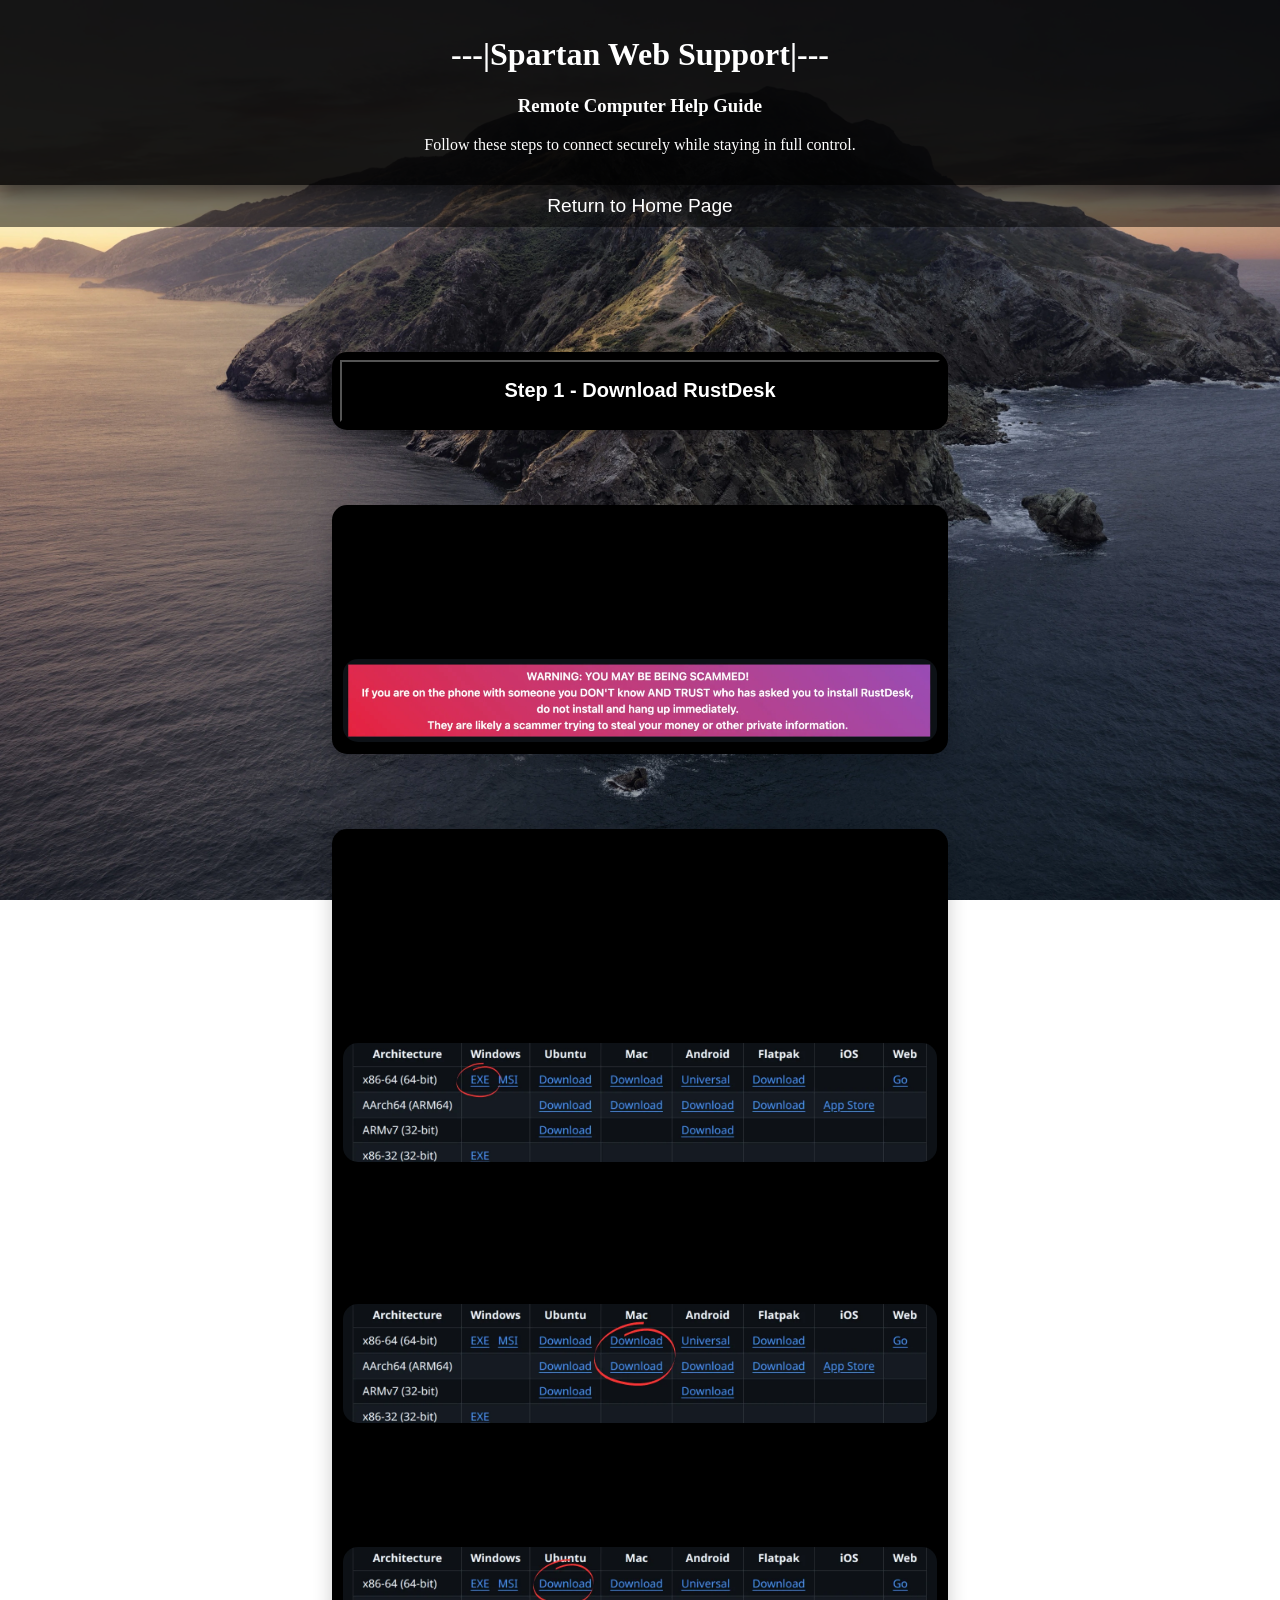
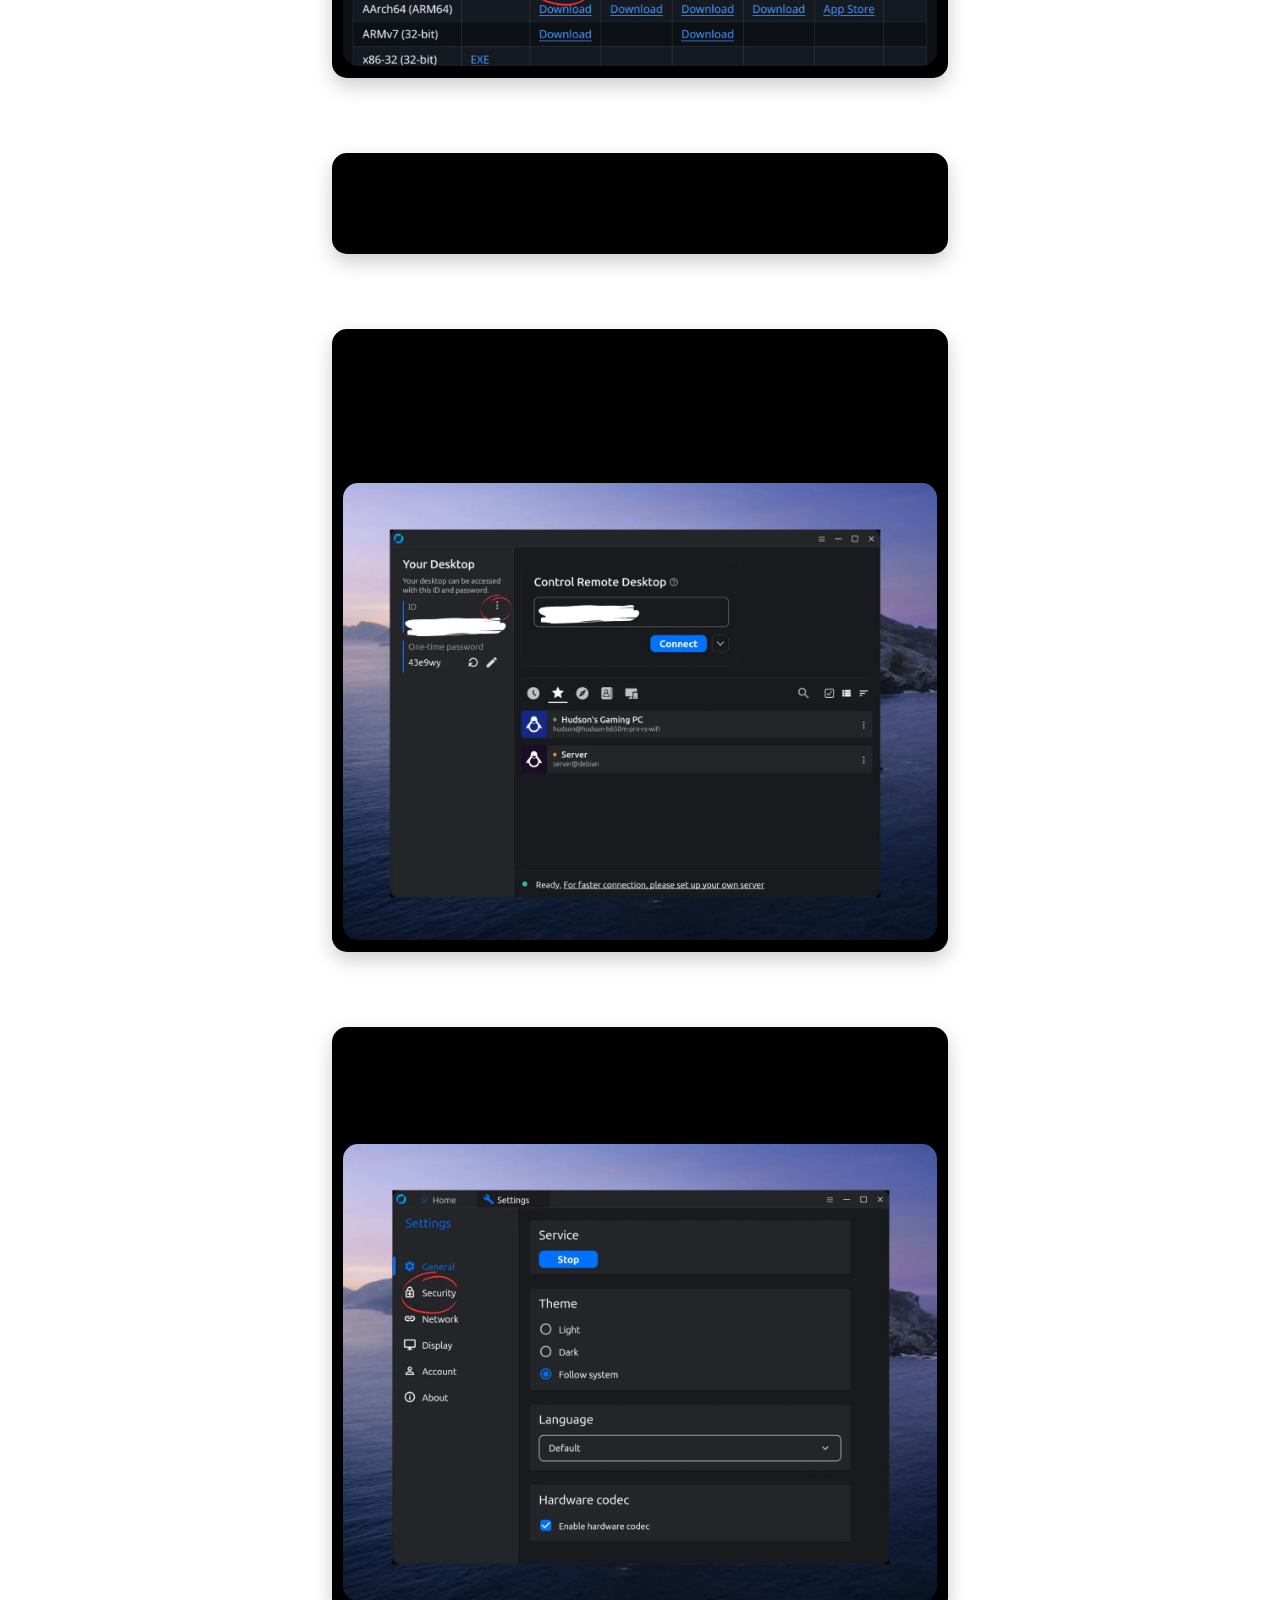
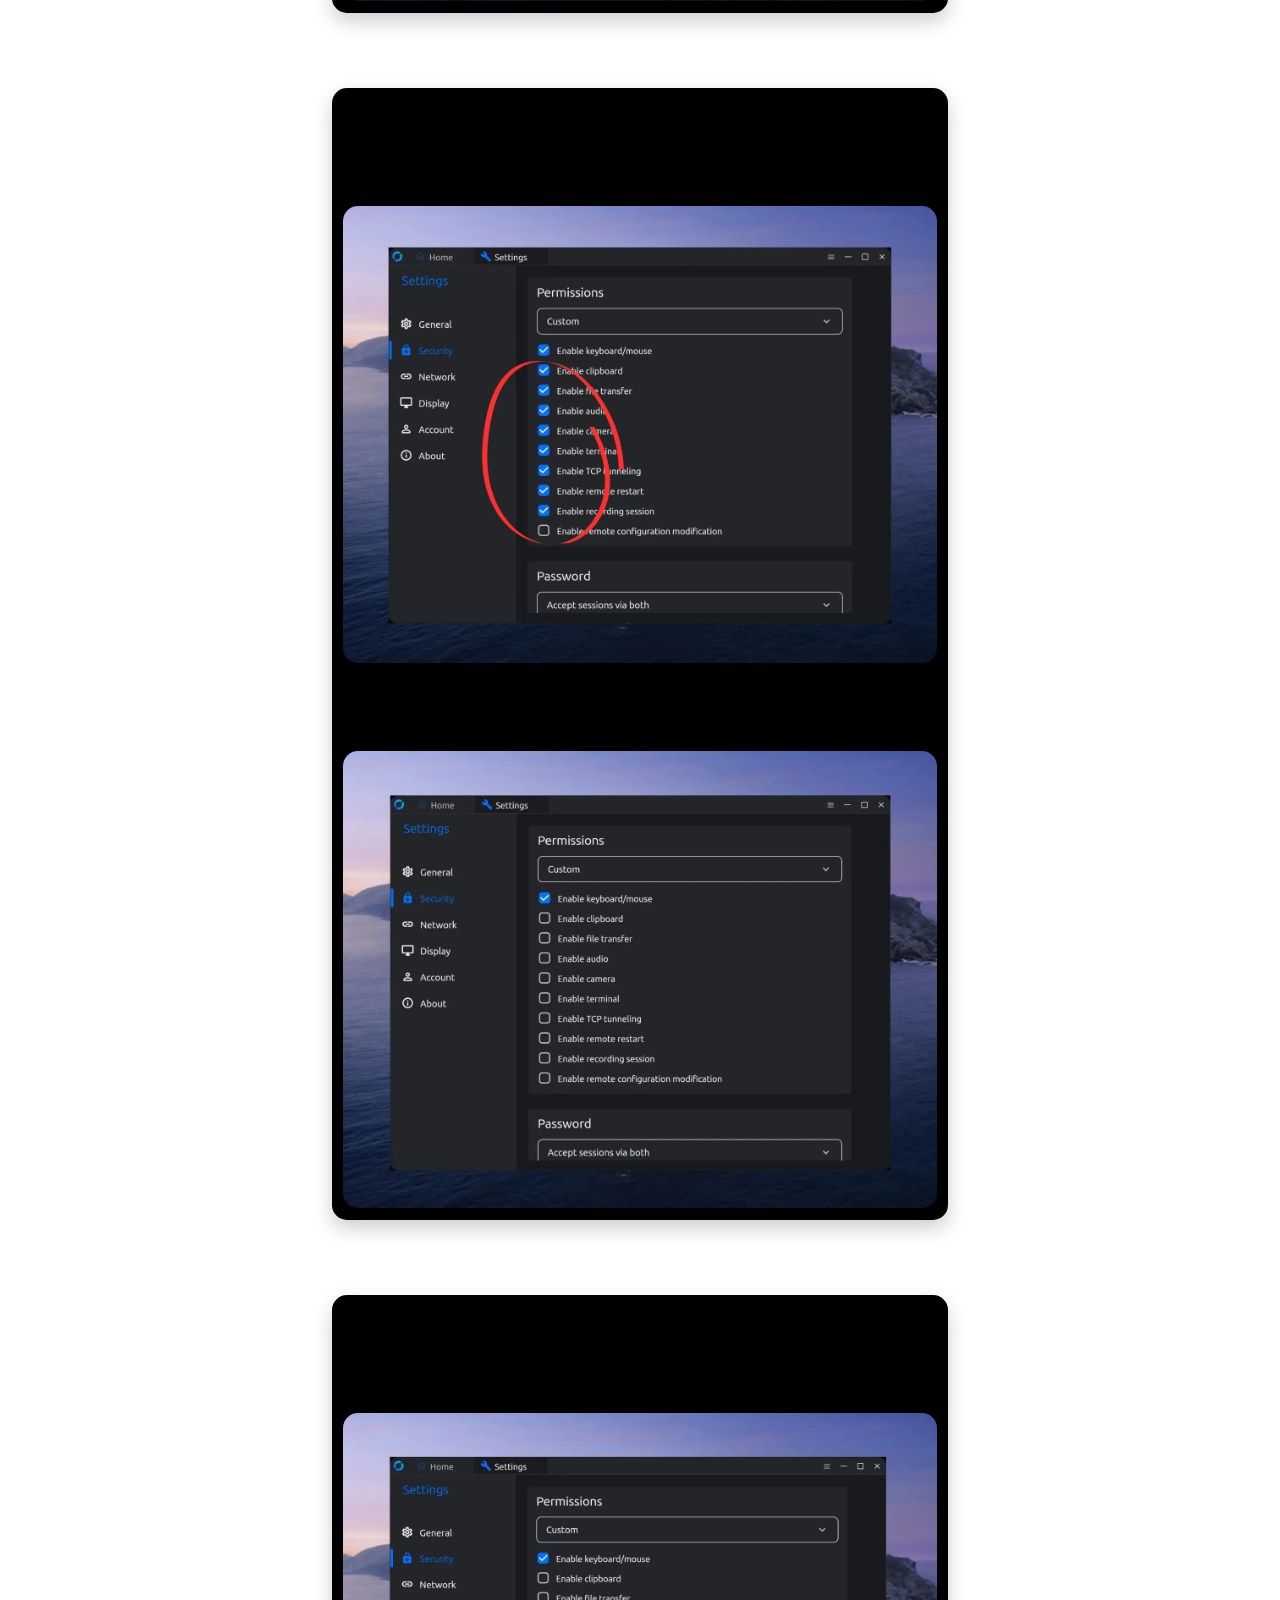
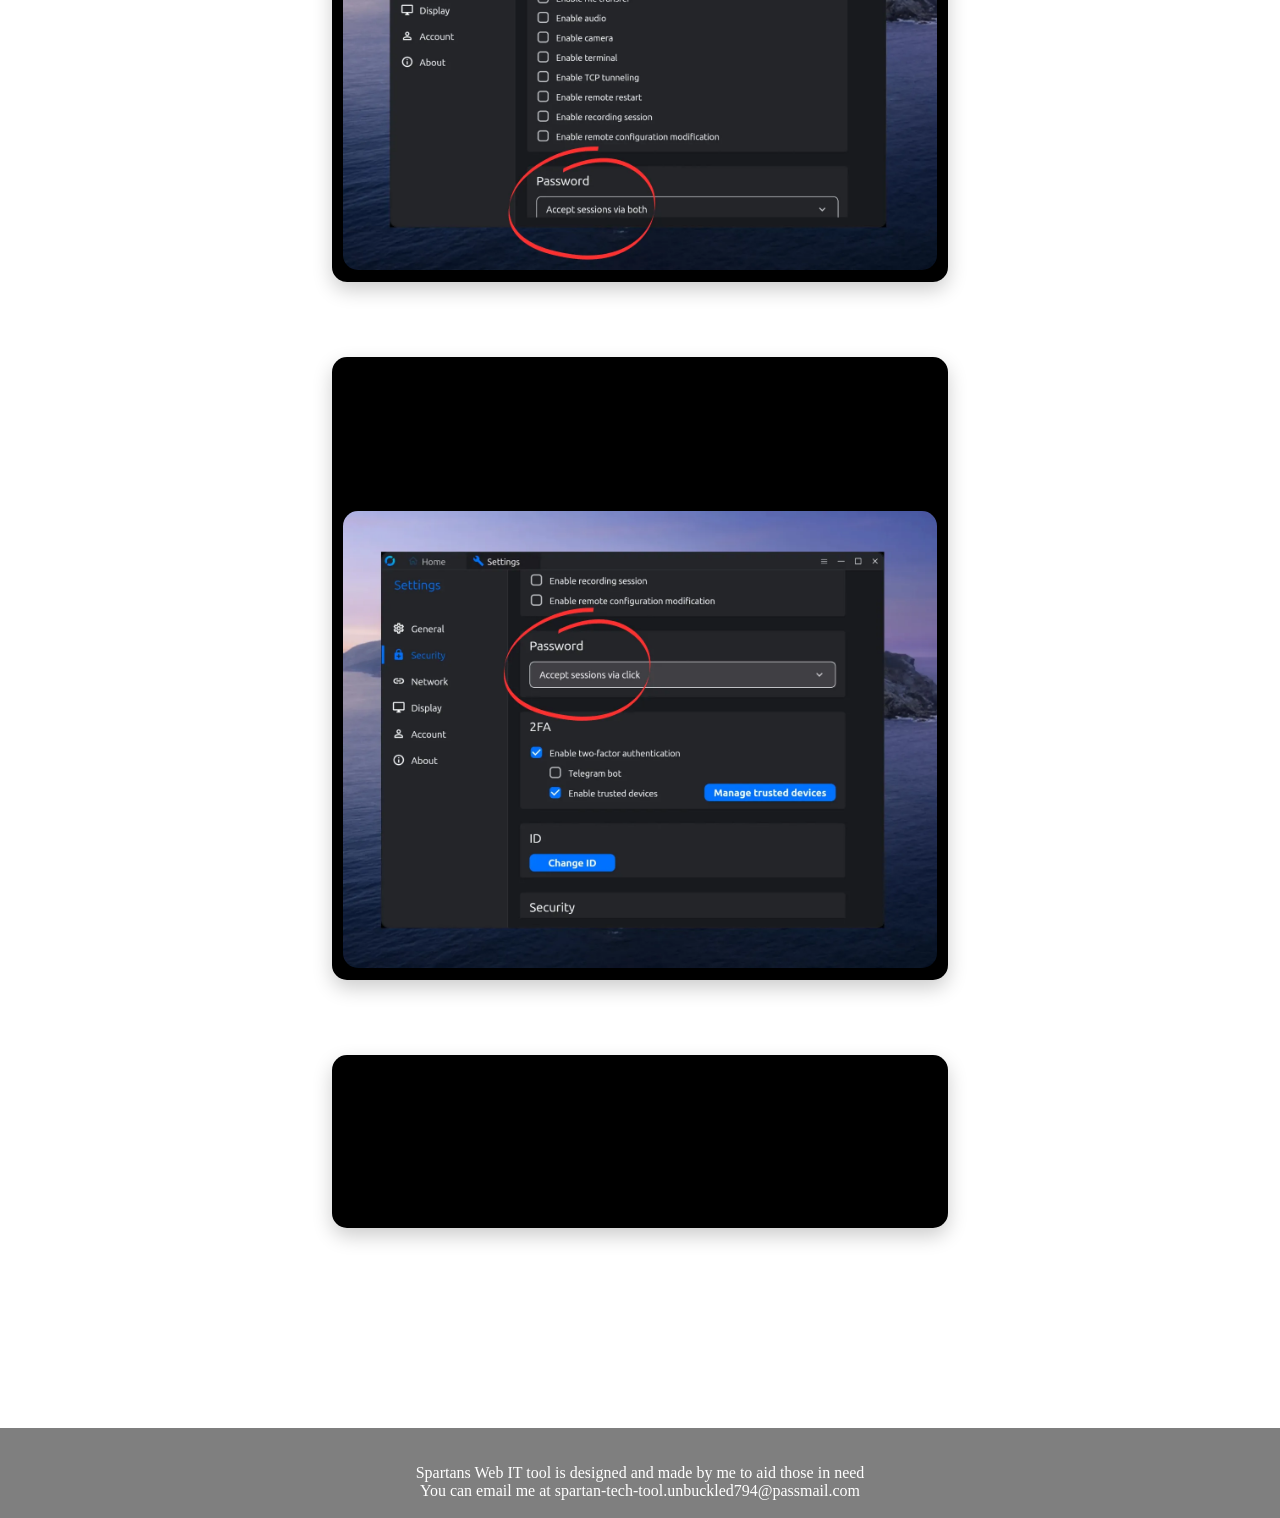
==== commit 3ca9e979: "Update get_help.html" ====
--- a/files/get_help.html
+++ b/files/get_help.html
@@ -1,7 +1,7 @@
 <!DOCTYPE html>
 <html lang=“en”>
 <head>
-<title>Get Help - Spartan7300</title>
+<title>Getting Help - Spartan7300</title>
 <meta charset=“utf-8”>
 <link rel="stylesheet" type="text/css" href="css/get_help.css">
 </head>
@@ -106,7 +106,6 @@
     Accept it and I will see what I can do!
 </div>
 
-</body>
 <footer>
 <br>
 <br>
@@ -115,5 +114,5 @@
 <br>
 <br>
 </footer>
-
+</body>
 </html>
--- a/files/css/get_help.css
+++ b/files/css/get_help.css
@@ -1,3 +1,16 @@
+ .Get_Help_Title {
+  width: 100%;
+  top: 0;
+  color: white;
+  background: rgba(0, 0, 0, 0.9);
+  padding: 15px;
+  padding-left: 0px;
+  padding-right: 0px;
+  margin: 0px;
+  border-radius: 0px;
+  box-shadow: 0 8px 20px rgba(0, 0, 0, 0.5);
+  text-align: center;;
+}
 
 body {
   background-image: url("Design/get_help.webp");
@@ -7,13 +20,10 @@
   background-attachment: fixed;
 
   min-height: 100vh;
-  margin: 0px auto;
+  margin: 0px;
   display: flex;
   flex-direction: column;
 }
-
-
-
 
 nav {
   display: flex;
@@ -38,18 +48,16 @@
  }
 
 
-
  footer {
   width: 100%;
   color: white;
   background: rgba(0, 0, 0, 0.5);
-  padding: 15px;
-  margin: 0px auto; 
+  padding: 0px;
+  margin: 0px; 
   border-radius: 0px;
   text-align: center;
   margin-top: 150px;
 }
-
 
 .main-text {
   background: #000000;
@@ -65,20 +73,6 @@
 
 .main-text h4 {
   margin-top: 0;
-}
-
-
- .Get_Help_Title {
-  width: 100%;
-  position: fixed, center;
-  top: 0;
-  color: white;
-  background: rgba(0, 0, 0, 0.9);
-  padding: 15px;
-  margin: 0px auto;
-  border-radius: 0px;
-  box-shadow: 0 8px 20px rgba(0, 0, 0, 0.5);
-  text-align: center;;
 }
 
  .Get_Rust_Desk{
@@ -105,7 +99,4 @@
   background-color: rgba(0, 0, 0, 0.9);
   color: white; 
   width: 100%;
-
-
 }
-
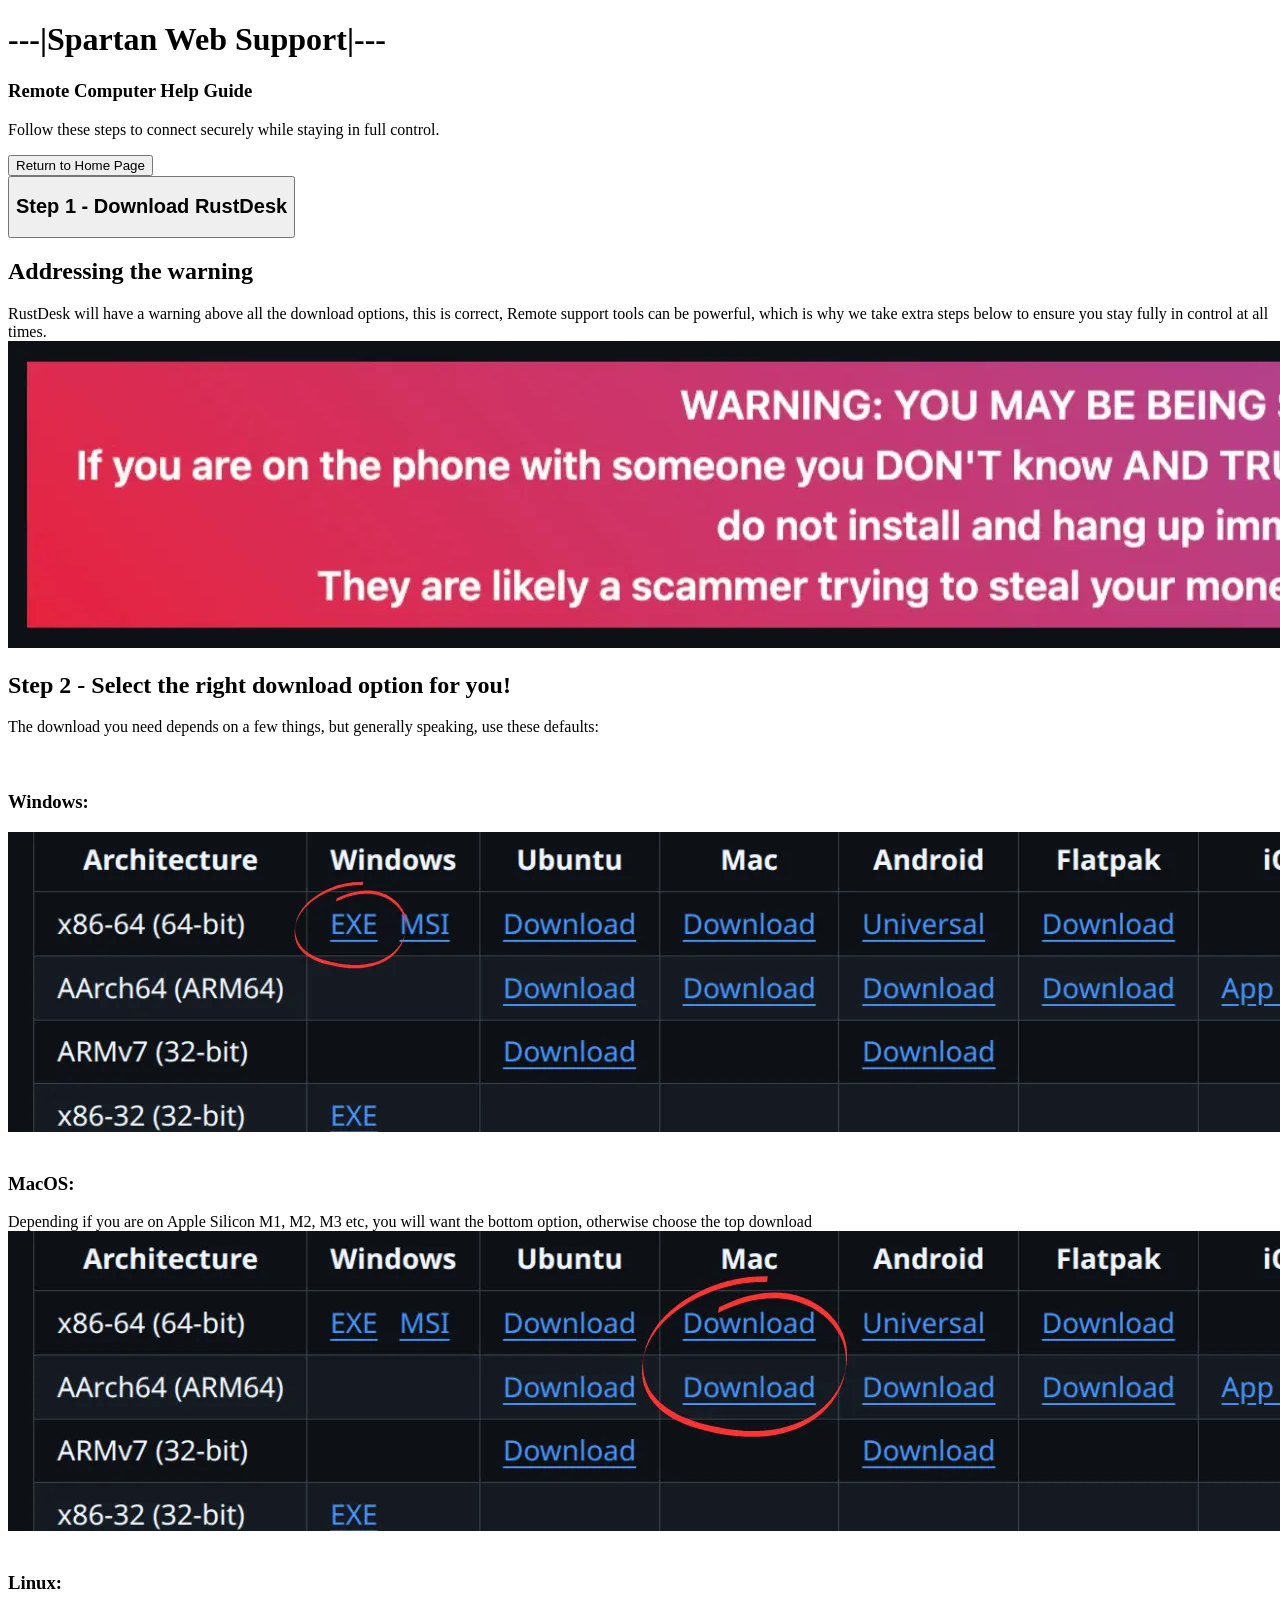
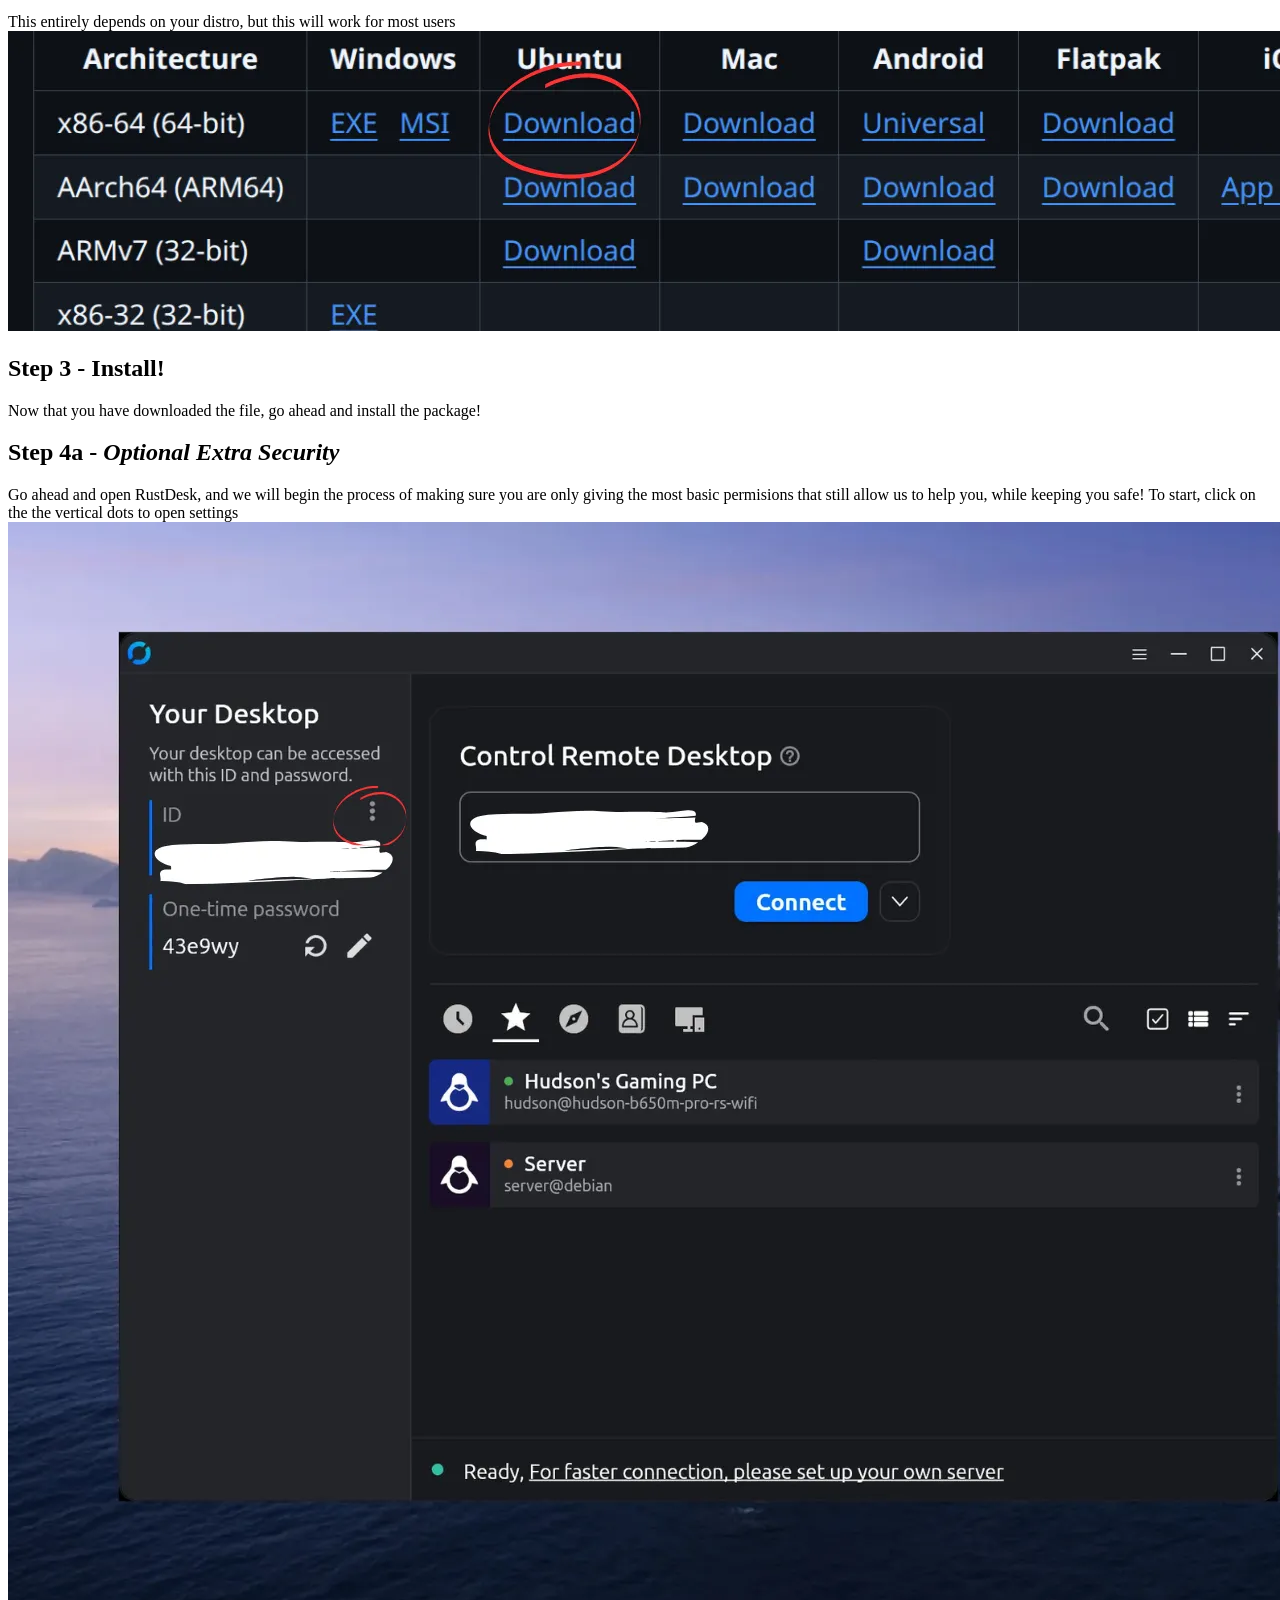
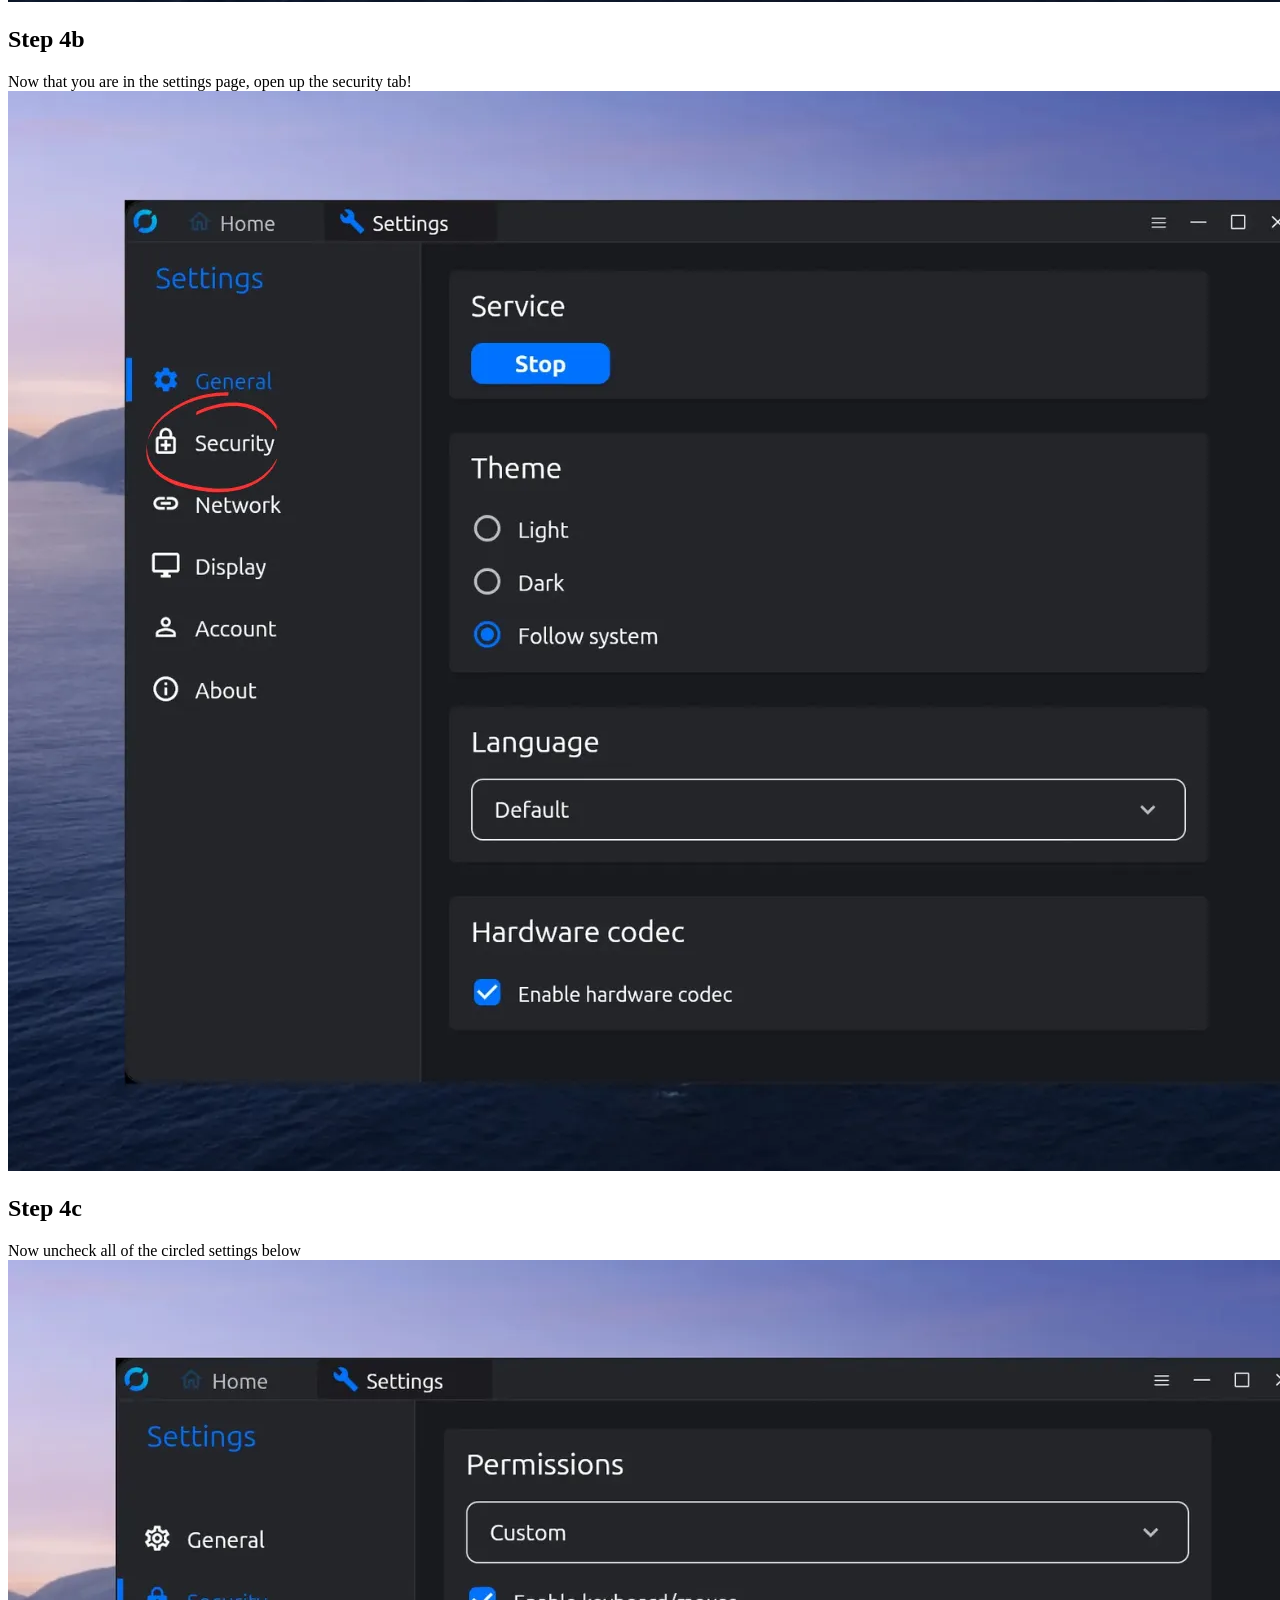
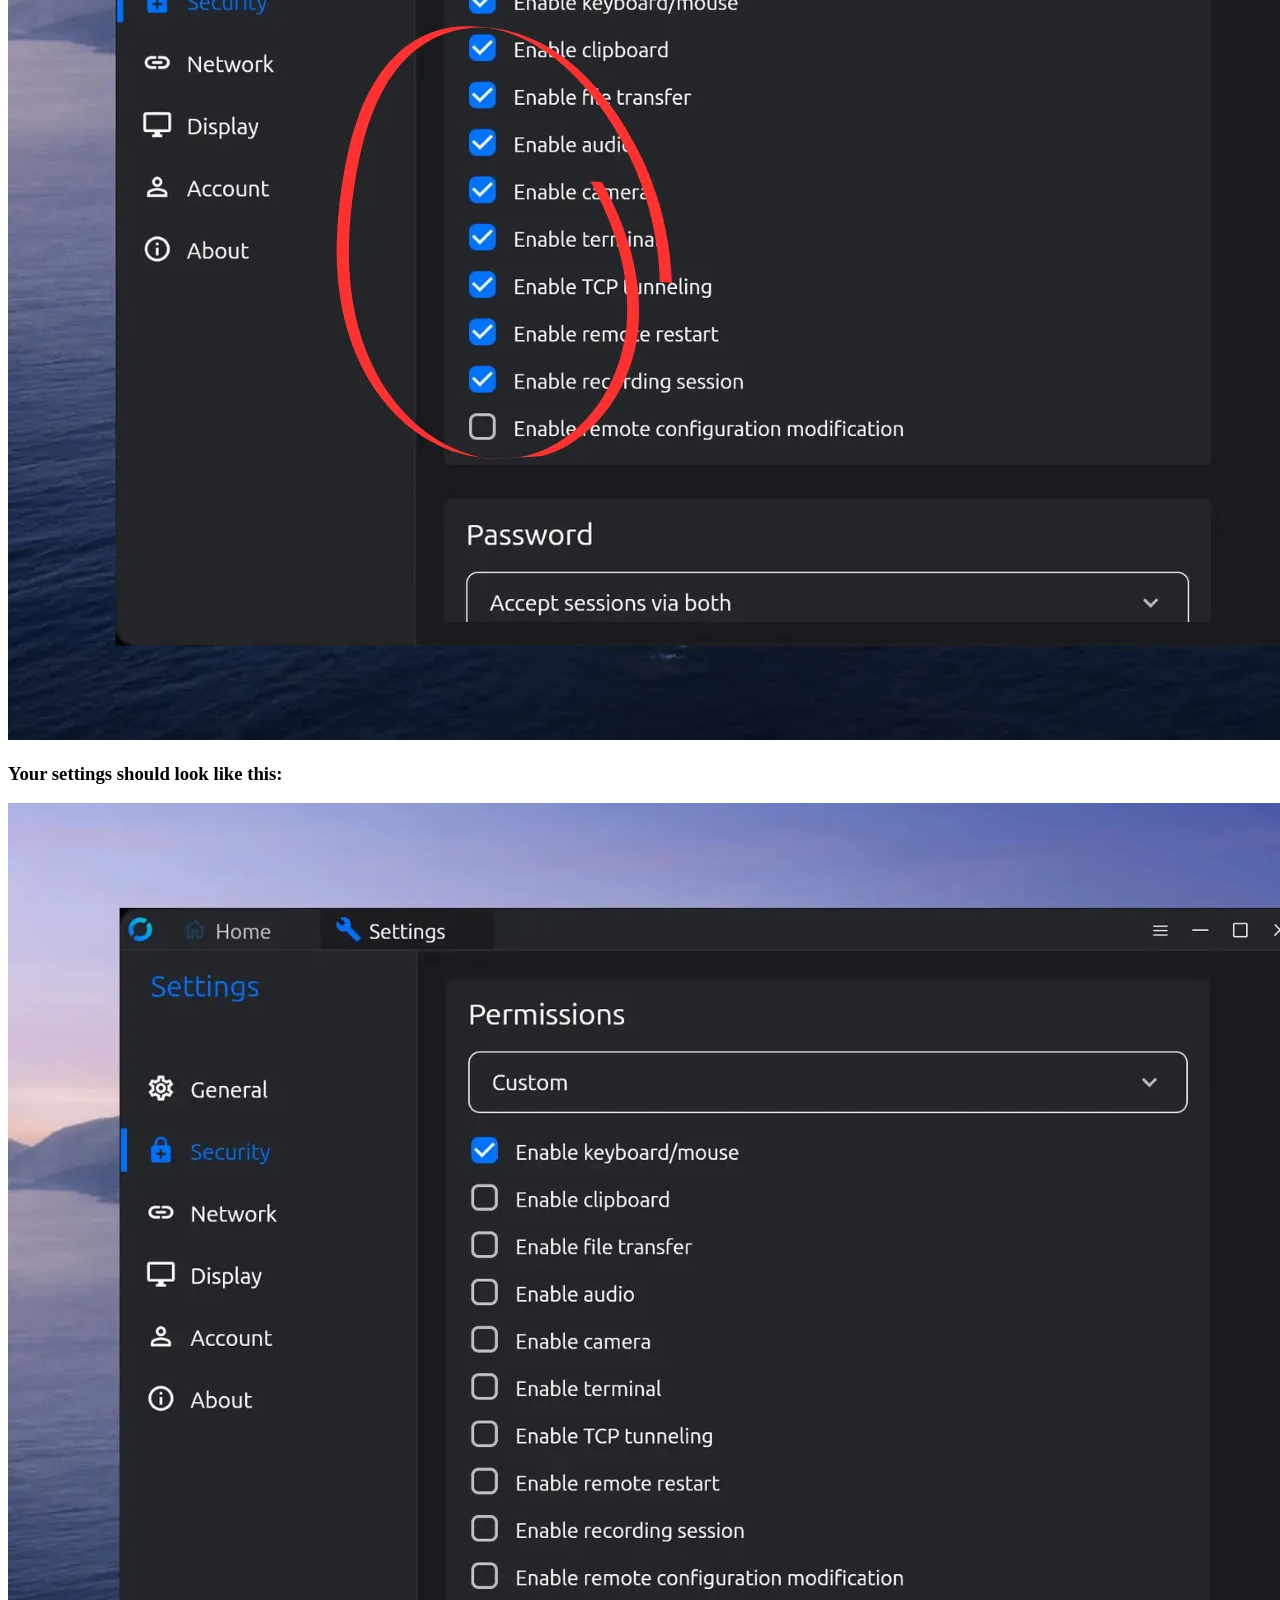
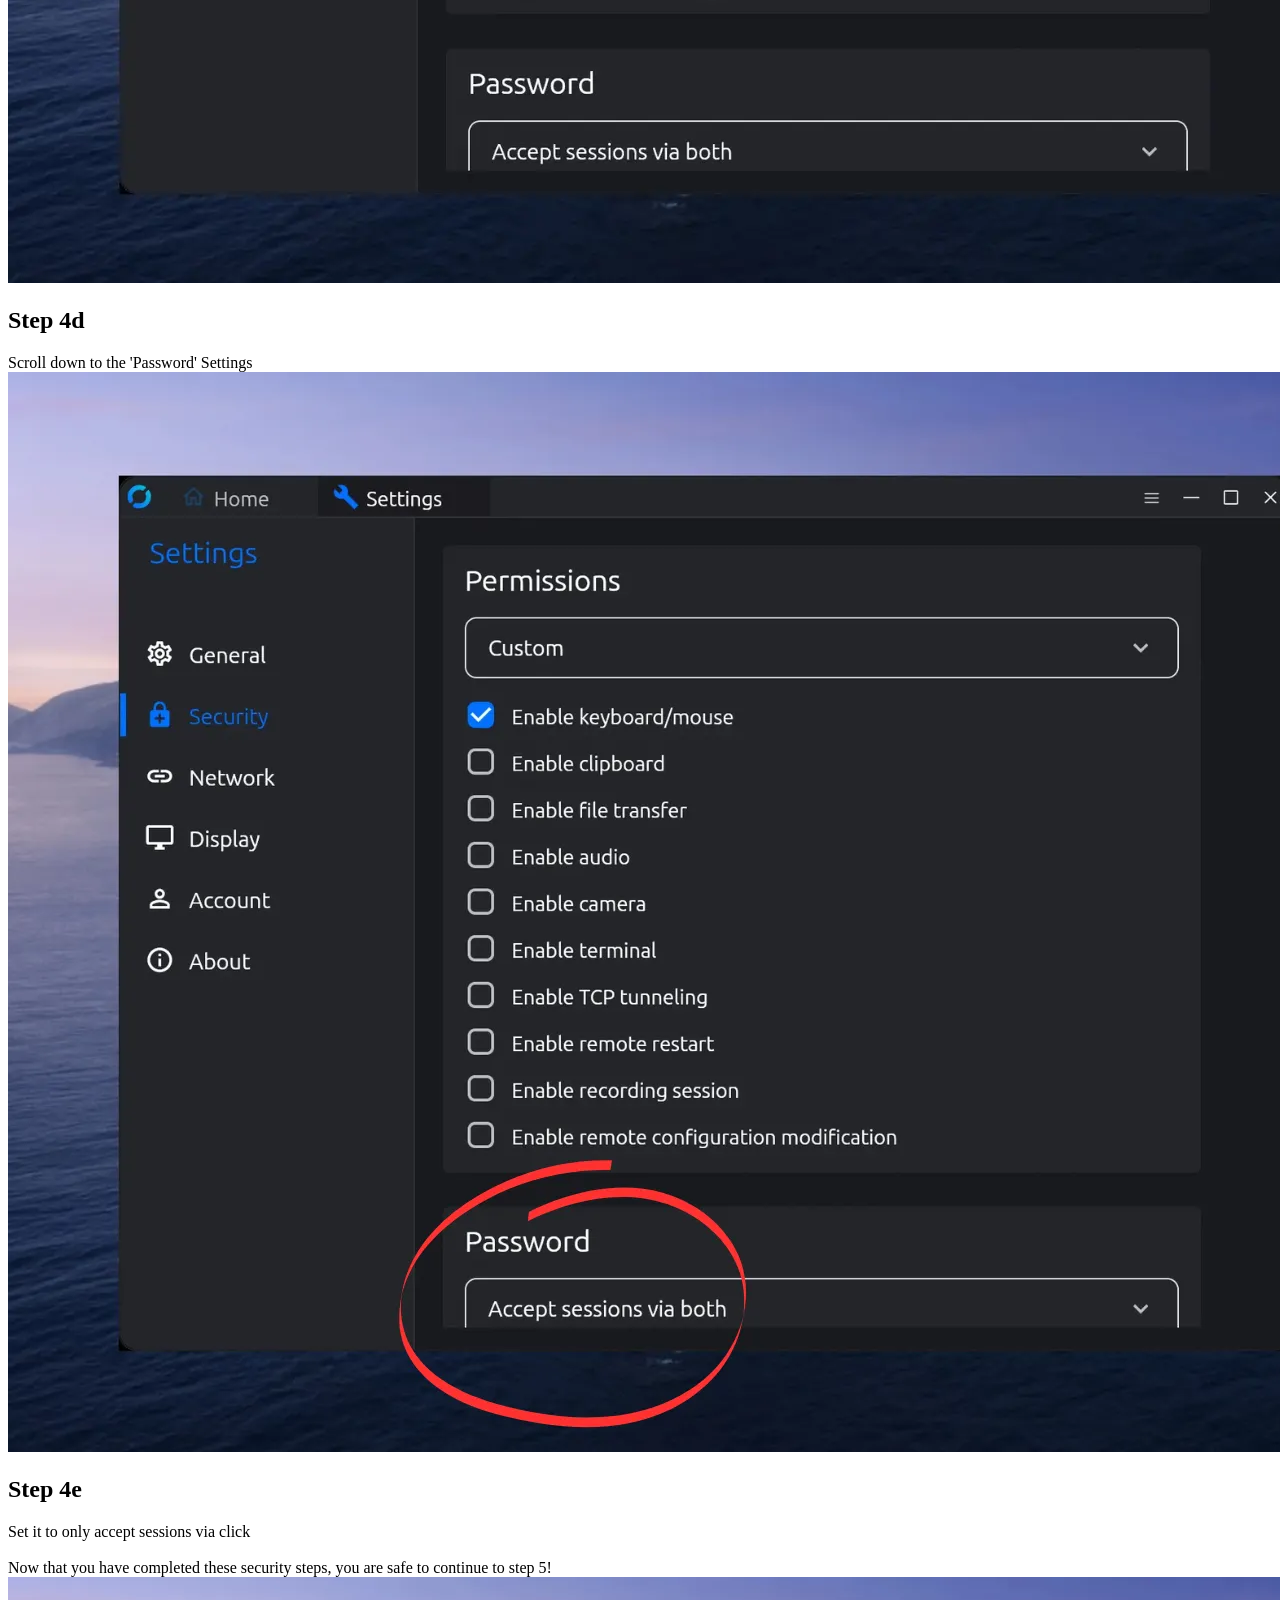
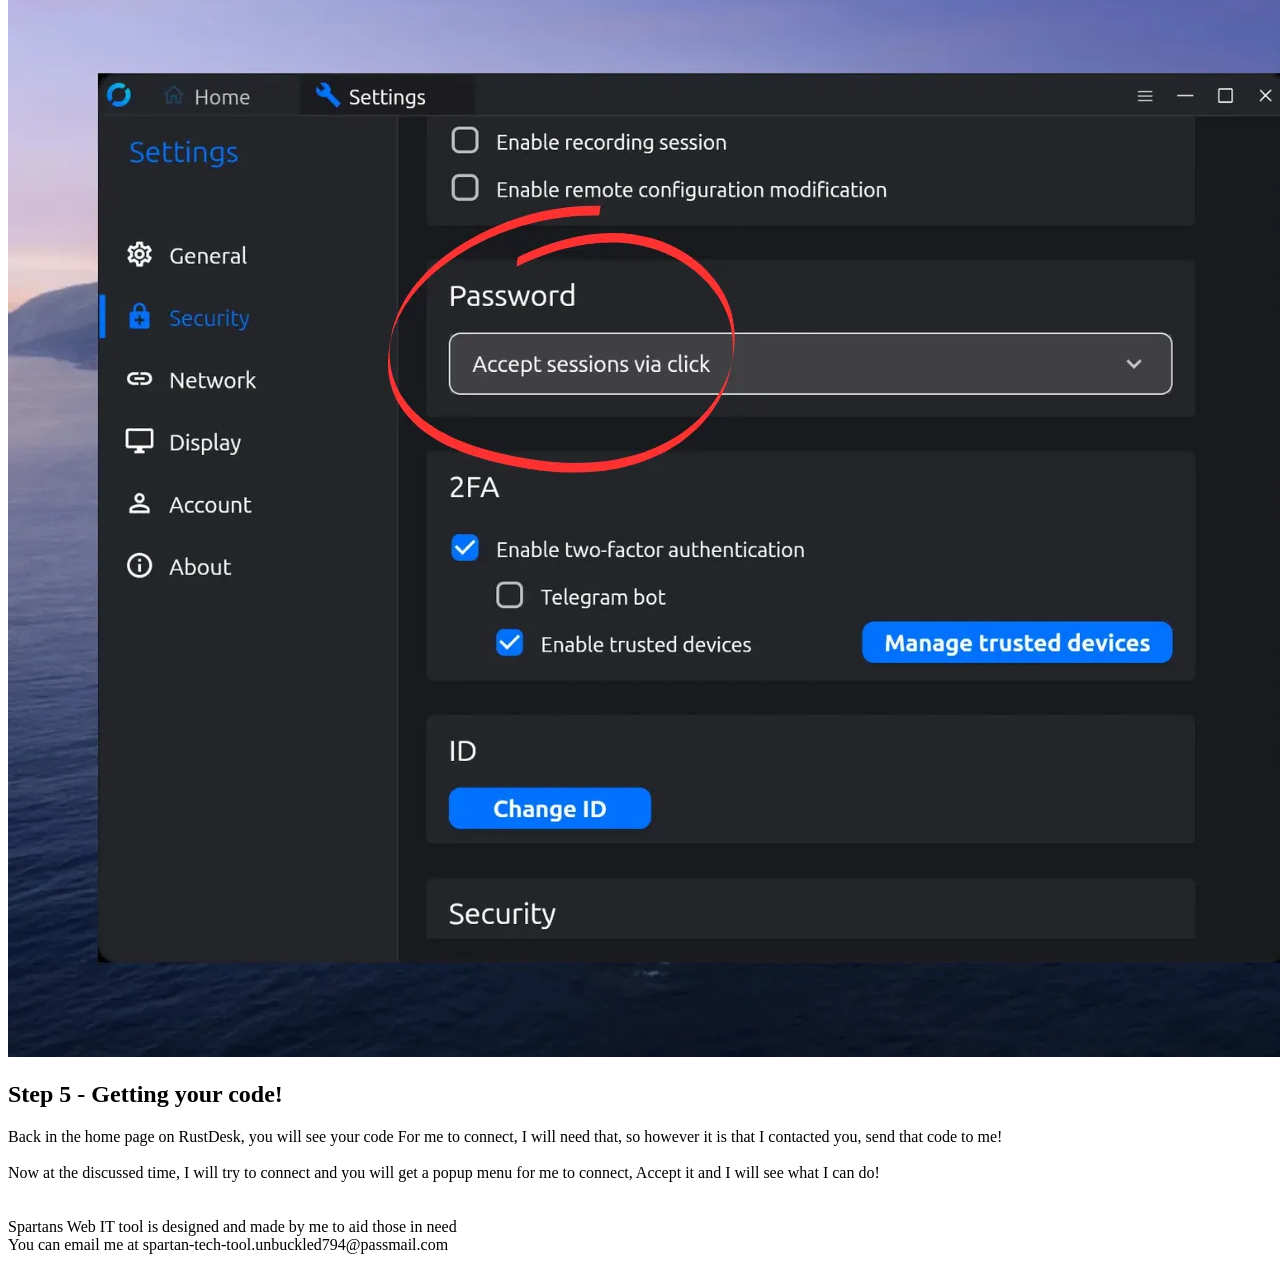
==== commit 2d65b70f: "Update get_help.html" ====
--- a/files/get_help.html
+++ b/files/get_help.html
@@ -1,9 +1,18 @@
 <!DOCTYPE html>
 <html lang=“en”>
+
 <head>
-<title>Getting Help - Spartan7300</title>
-<meta charset=“utf-8”>
-<link rel="stylesheet" type="text/css" href="css/get_help.css">
+    <meta charset="UTF-8">
+    <meta name="viewport" content="width=device-width, initial-scale=1.0">
+    <title>Get Help - Spartan7300</title>
+    
+    <!-- Link to CSS -->
+    <link rel="stylesheet" href="files/css/index.css" type="text/css">
+
+    <!-- Favicon (optional) -->
+    <link rel="icon" href="files/css/Design/logo.ico" type="image/x-icon">
+    
+    <meta name="author" content="Hudson Gallant">
 </head>
 
 <body>
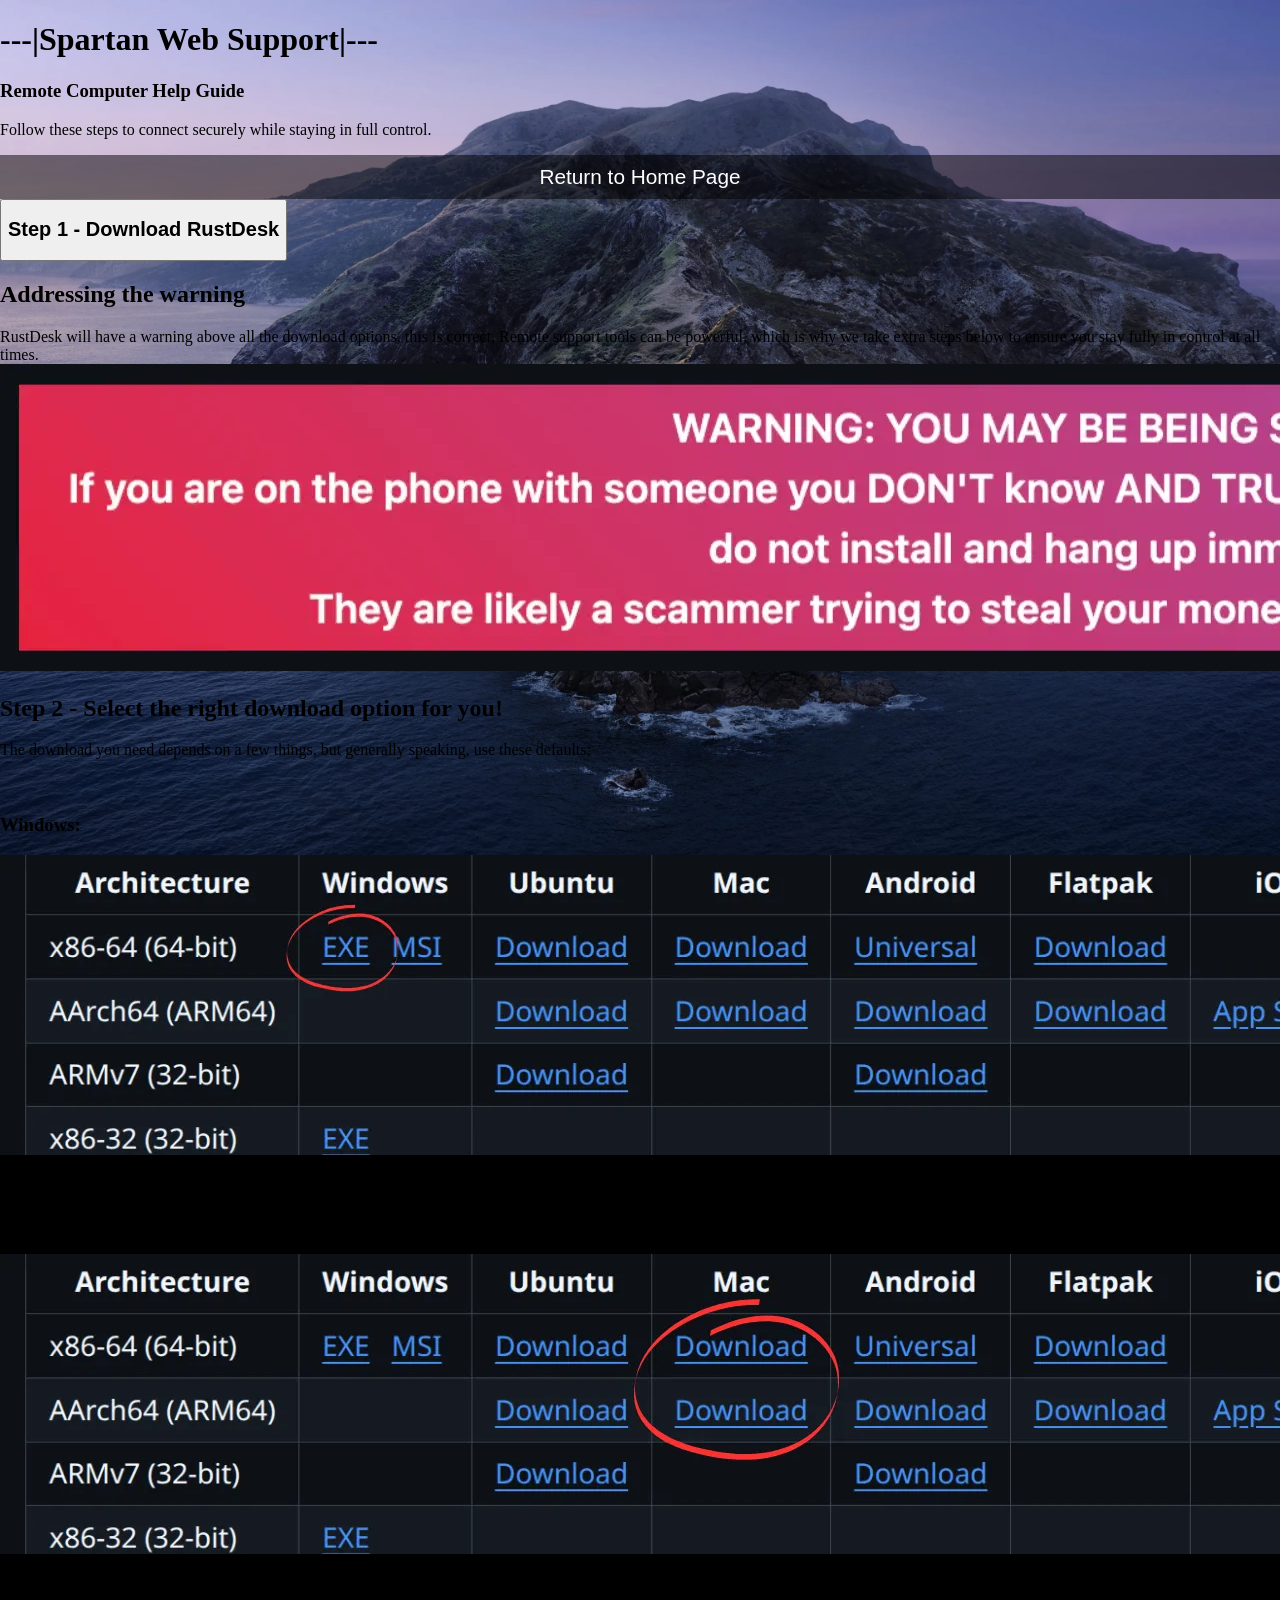
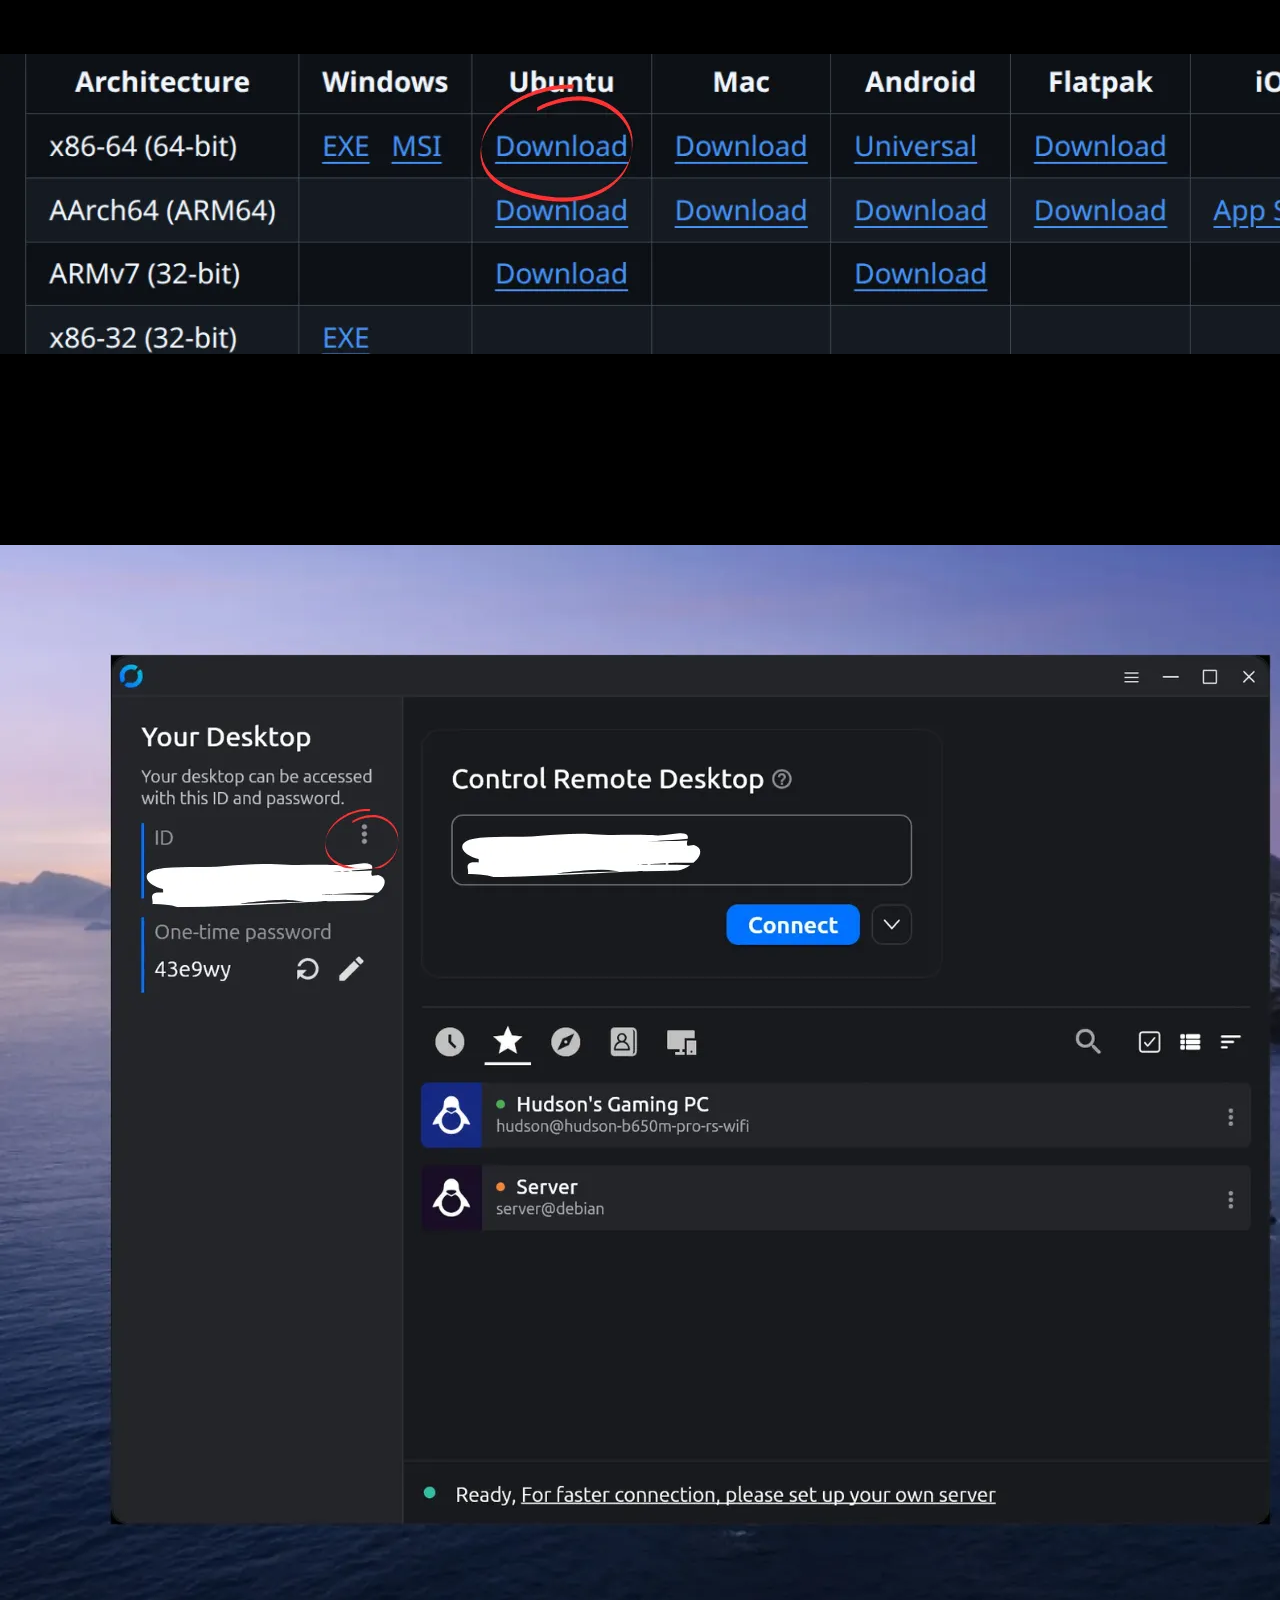
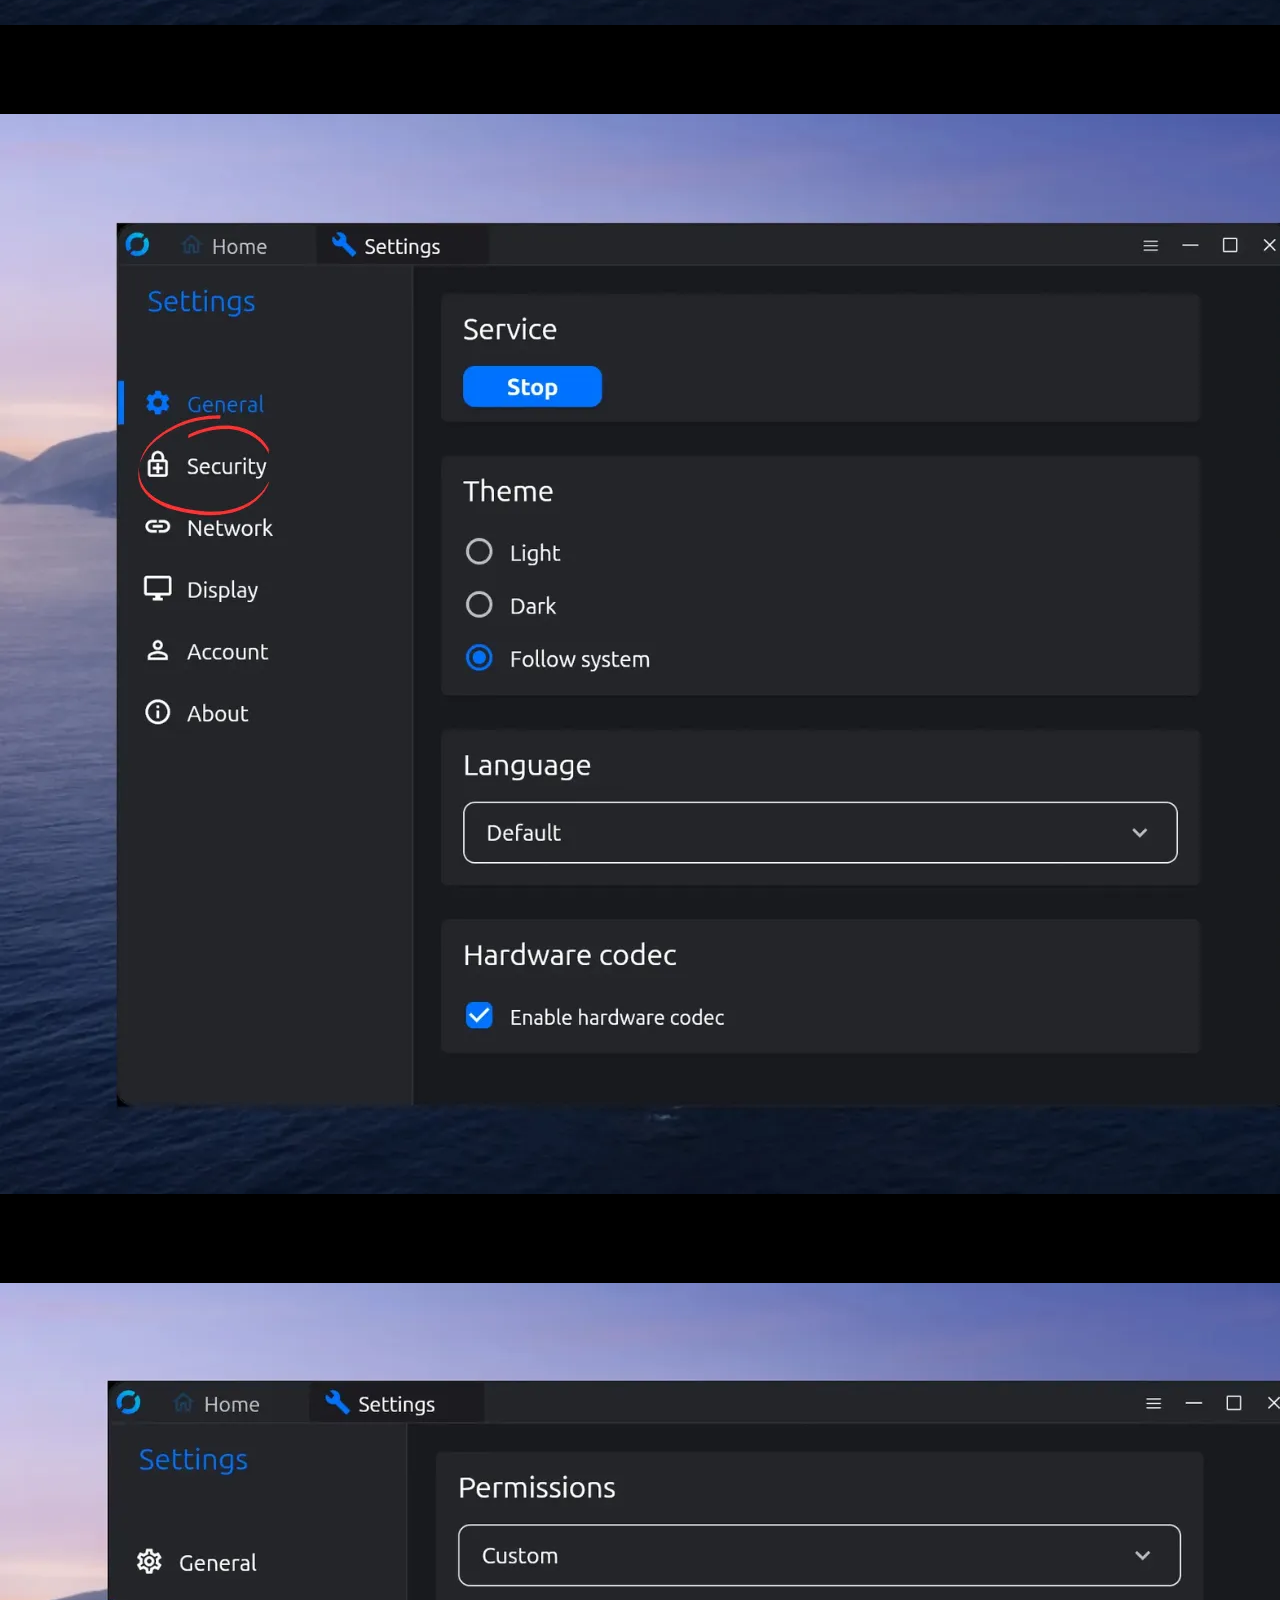
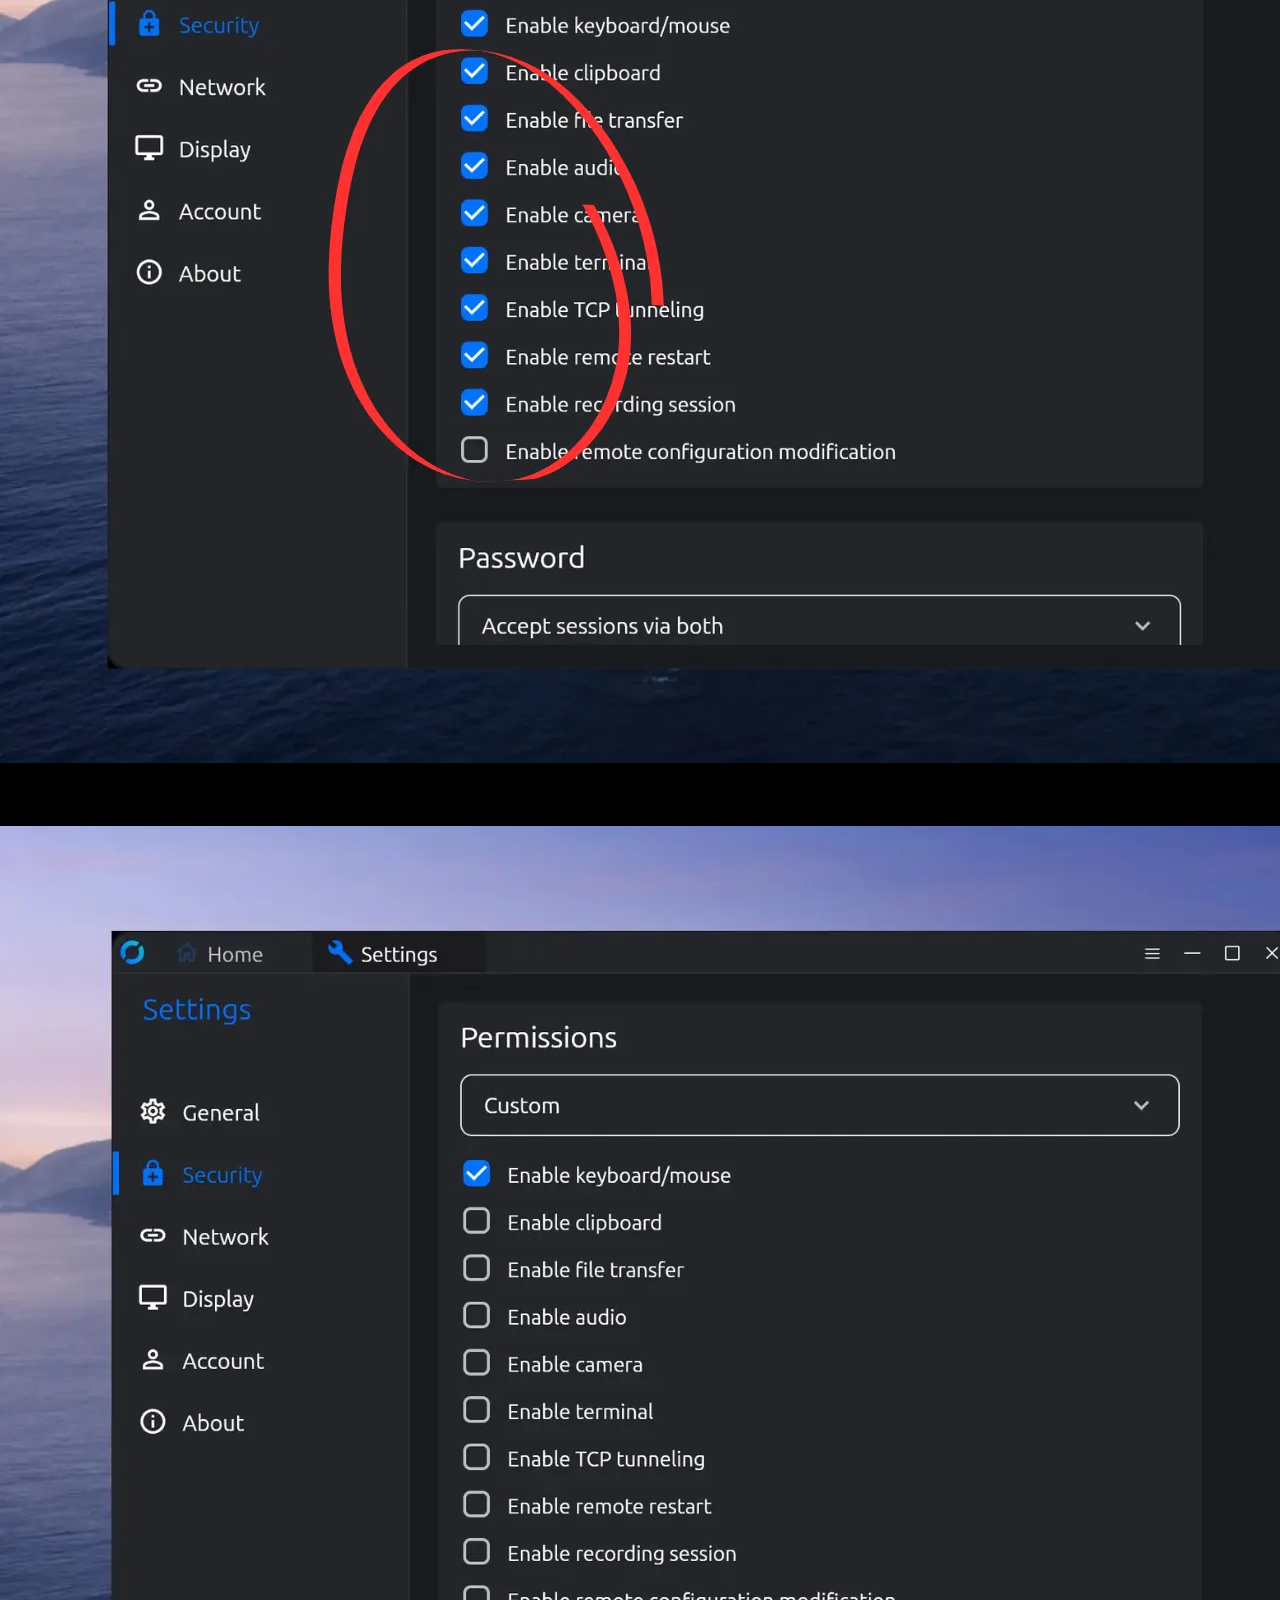
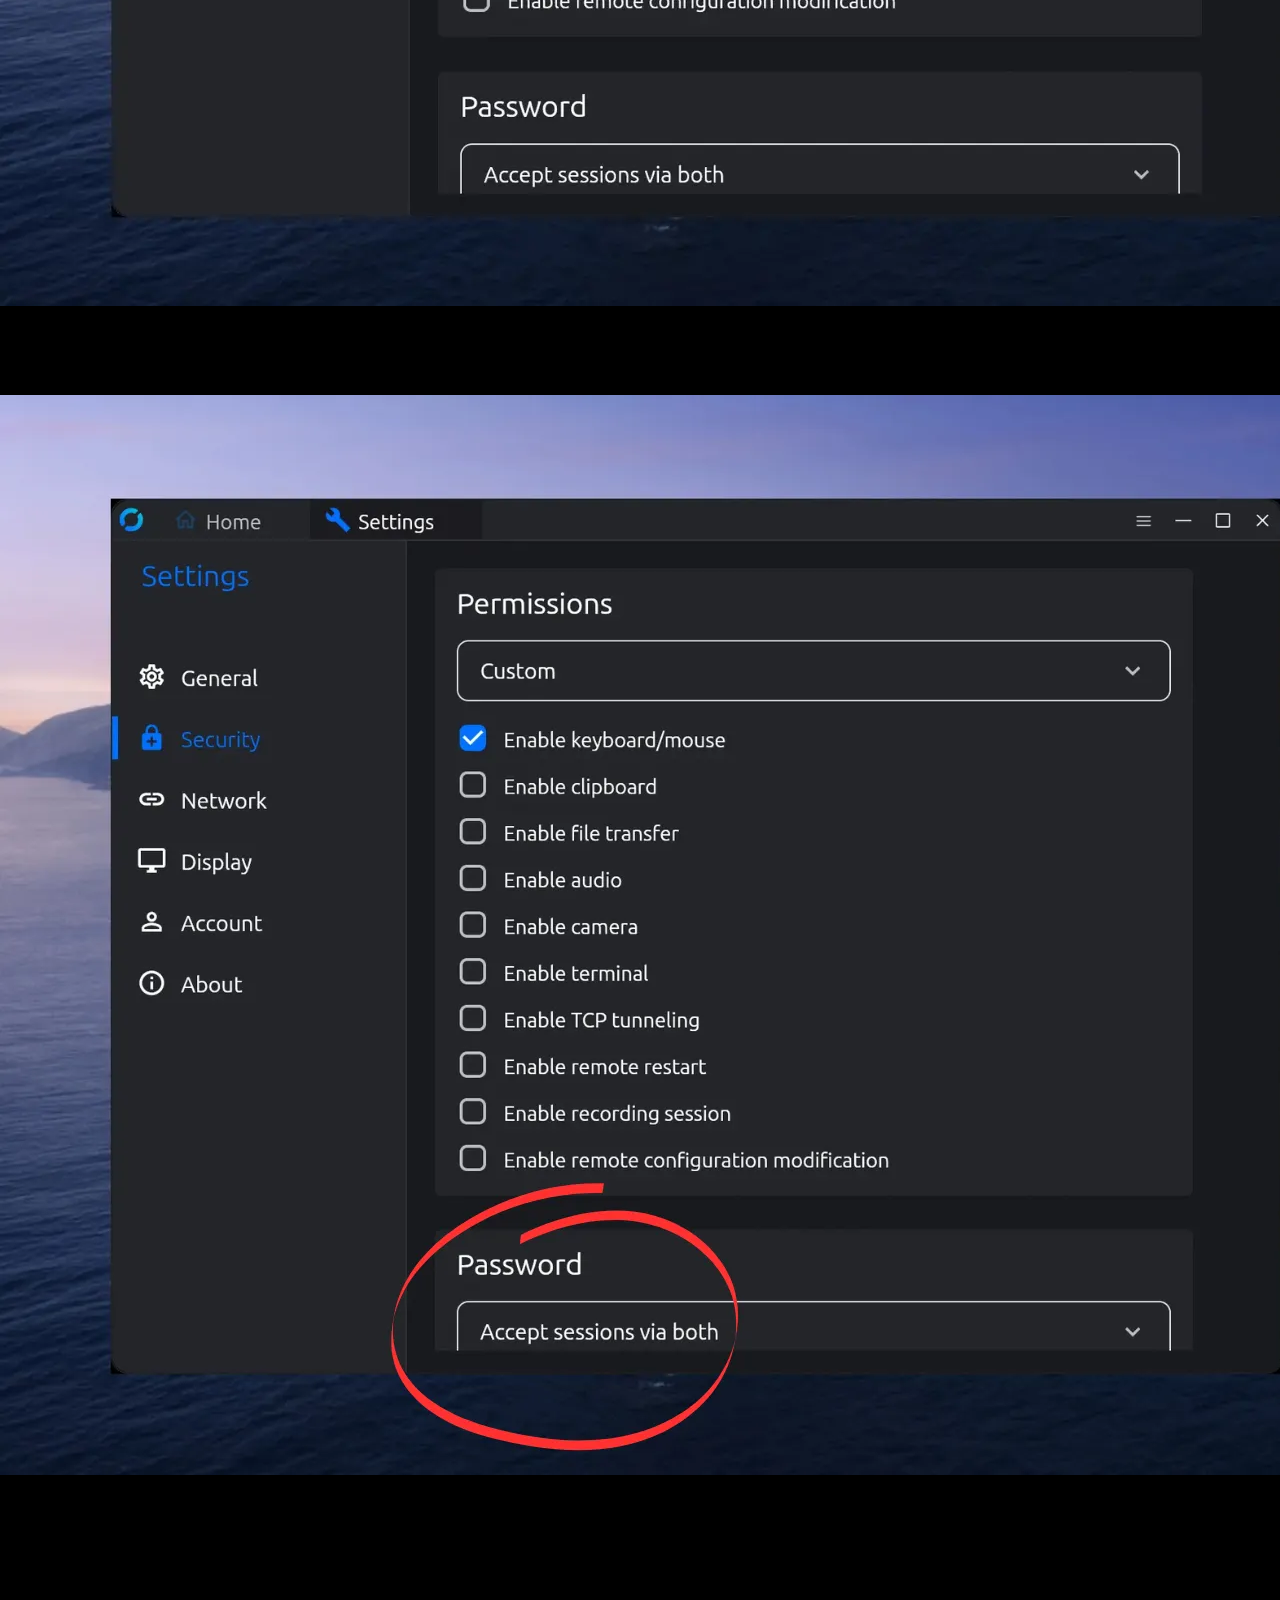
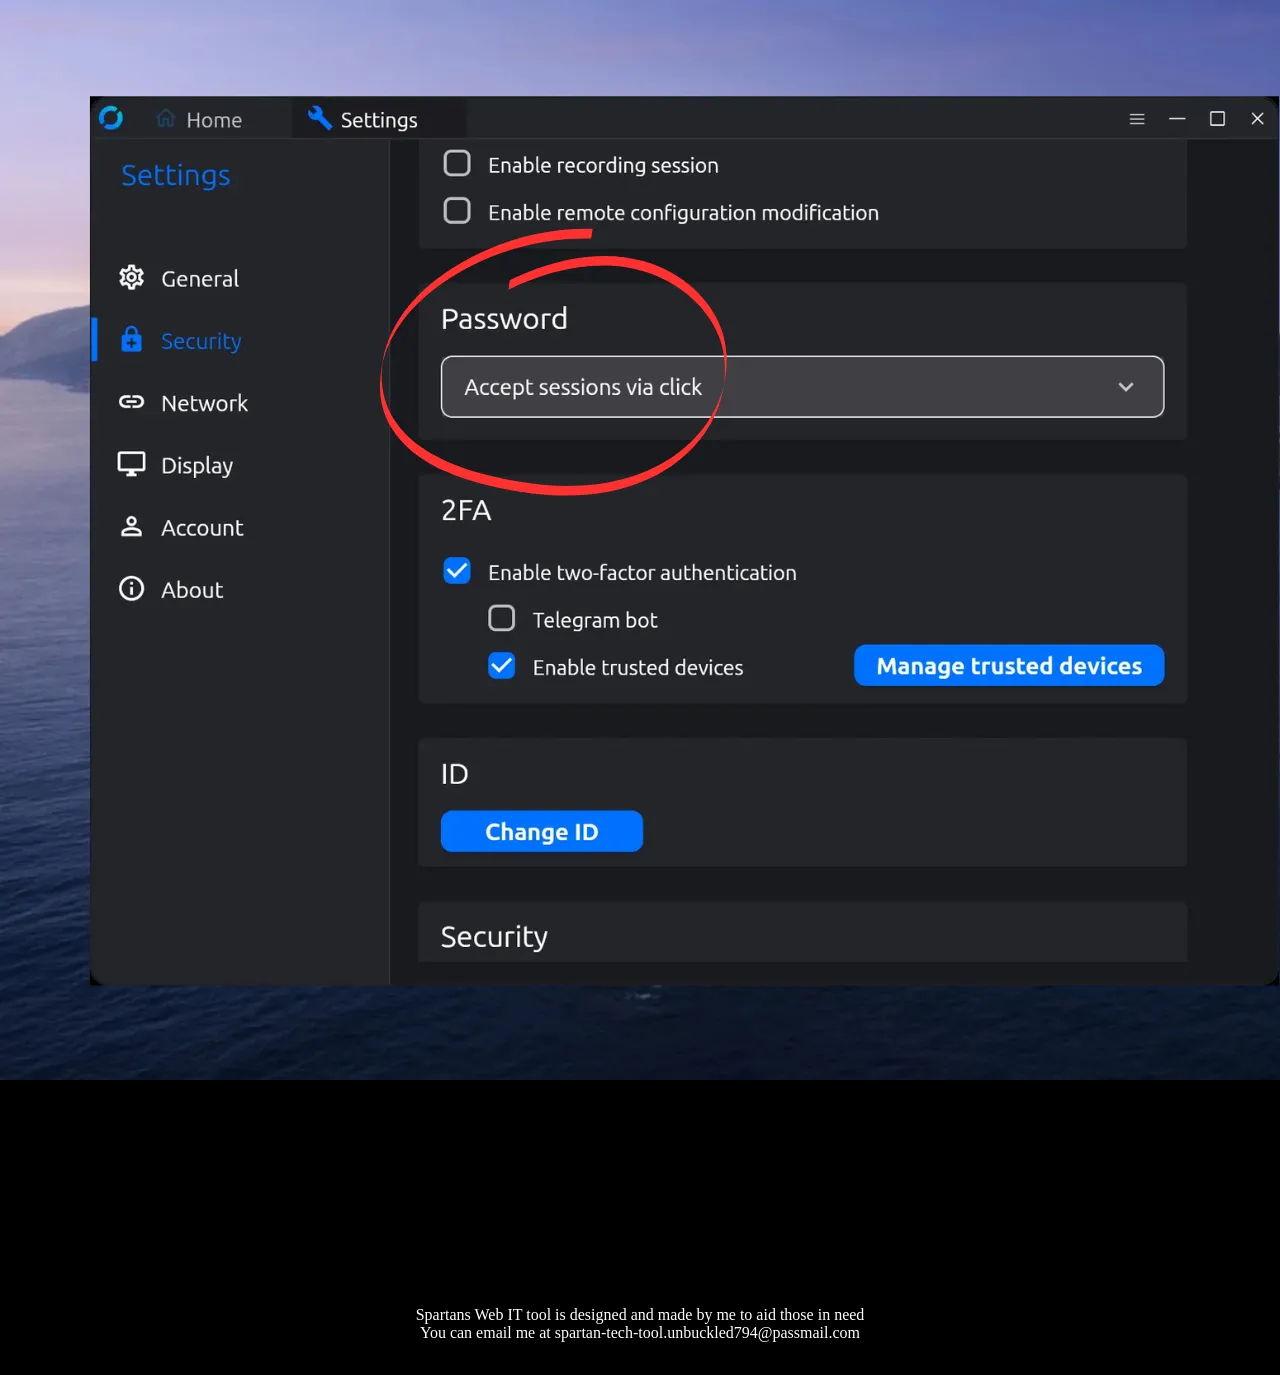
==== commit 7c5815bf: "Update get_help.html" ====
--- a/files/get_help.html
+++ b/files/get_help.html
@@ -7,10 +7,10 @@
     <title>Get Help - Spartan7300</title>
     
     <!-- Link to CSS -->
-    <link rel="stylesheet" href="files/css/index.css" type="text/css">
+    <link rel="stylesheet" href="css/index.css" type="text/css">
 
     <!-- Favicon (optional) -->
-    <link rel="icon" href="files/css/Design/logo.ico" type="image/x-icon">
+    <link rel="icon" href="css/Design/logo.ico" type="image/x-icon">
     
     <meta name="author" content="Hudson Gallant">
 </head>
--- a/files/css/index.css
+++ b/files/css/index.css
@@ -0,0 +1,114 @@
+html {
+  height: 100%;
+}
+
+.main-title {
+  width: 100%;
+  top: 0;
+  color: white;
+  background: rgba(0, 0, 0, 0.9);
+  padding: 0;
+  margin: 0;
+  border-radius: 0;
+  box-shadow: 0 8px 20px rgba(0, 0, 0, 0.5);
+  text-align: center;
+  font-size: 120%;
+}
+
+body {
+  background-image: url("Design/index.webp");
+  background-color: #000000;
+  background-size: cover;
+  background-position: center;
+  background-repeat: no-repeat;
+  background-attachment: fixed;
+
+  min-height: 100%;
+  margin: 0;
+  display: flex;
+  flex-direction: column;
+}
+
+nav {
+  display: flex;
+  width: 100%;
+  flex-wrap: wrap;
+}
+
+nav button {
+  flex: 1 1 160px;
+  padding: 10px 16px;
+  font-size: 130%;
+  background-color: rgba(0, 0, 0, 0.5);
+  color: white;
+  border: none;
+  cursor: pointer;
+  min-width: 160px;
+}
+
+nav button:hover {
+  background: radial-gradient(circle, rgba(0,0,0,0) -30%, rgba(0,0,0,0.5) 100%);
+  text-shadow: 1px 1px 3px rgba(0,0,0,1);
+}
+
+.main-text {
+  width: 45%;
+  min-width: 300px;
+  background: rgba(0, 0, 0, 0.65);
+  color: white;
+  padding: 15px;
+  padding-top: 0;
+  margin: 130px auto 130px;
+  border-radius: 15px;
+  box-shadow: 0 8px 20px rgba(0, 0, 0, 0.2);
+  max-width: 600px;
+  text-align: center;
+  font-size: 110%;
+}
+
+
+.main-text button {
+  background-color: rgba(0,0,0,0.5);
+  color: #ffffff;
+  border: none;
+  border-radius: 999px;
+  padding: 1px 10px;
+  font-size: 13px;
+  font-weight: 500;
+  cursor: pointer;
+  margin-top: 10px;
+}
+
+.main-text button:hover {
+  background: rgba(0,0,0,0.15);
+}
+
+
+.location {
+  color: rgba(128, 0, 128, 1);
+}
+
+
+.AboutMe {
+  width: 45%;
+  min-width: 300px;
+  background: rgba(0, 0, 0, 0.65);
+  color: white;
+  padding: 15px;
+  padding-top: 0;
+  border-radius: 15px;
+  box-shadow: 0 8px 20px rgba(0, 0, 0, 0.2);
+  max-width: 600px;
+  margin: 50px auto;
+  text-align: center;
+  font-size: 110%;
+}
+
+footer {
+  margin-top: 50px;
+  color: white;
+  background: rgba(0, 0, 0, 0.8);
+  padding: 15px;
+  border-radius: 0;
+  text-align: center;
+}
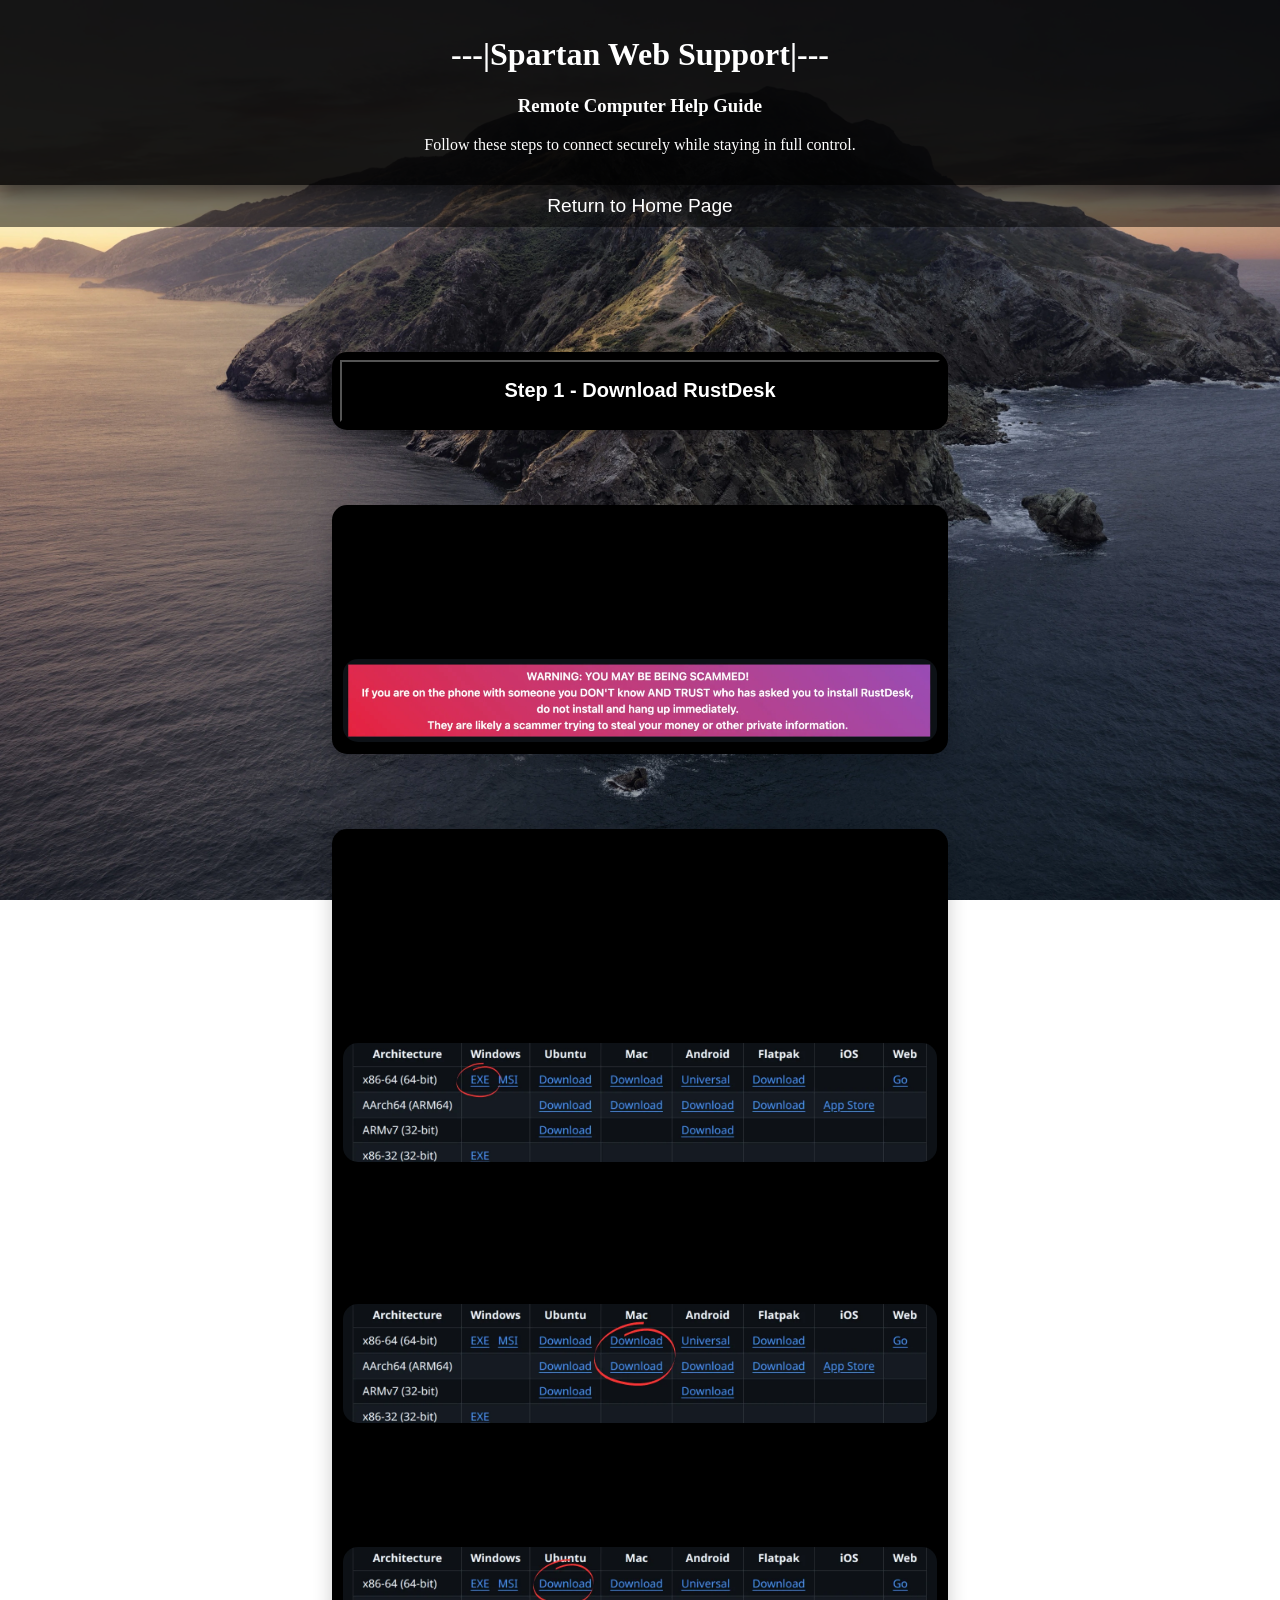
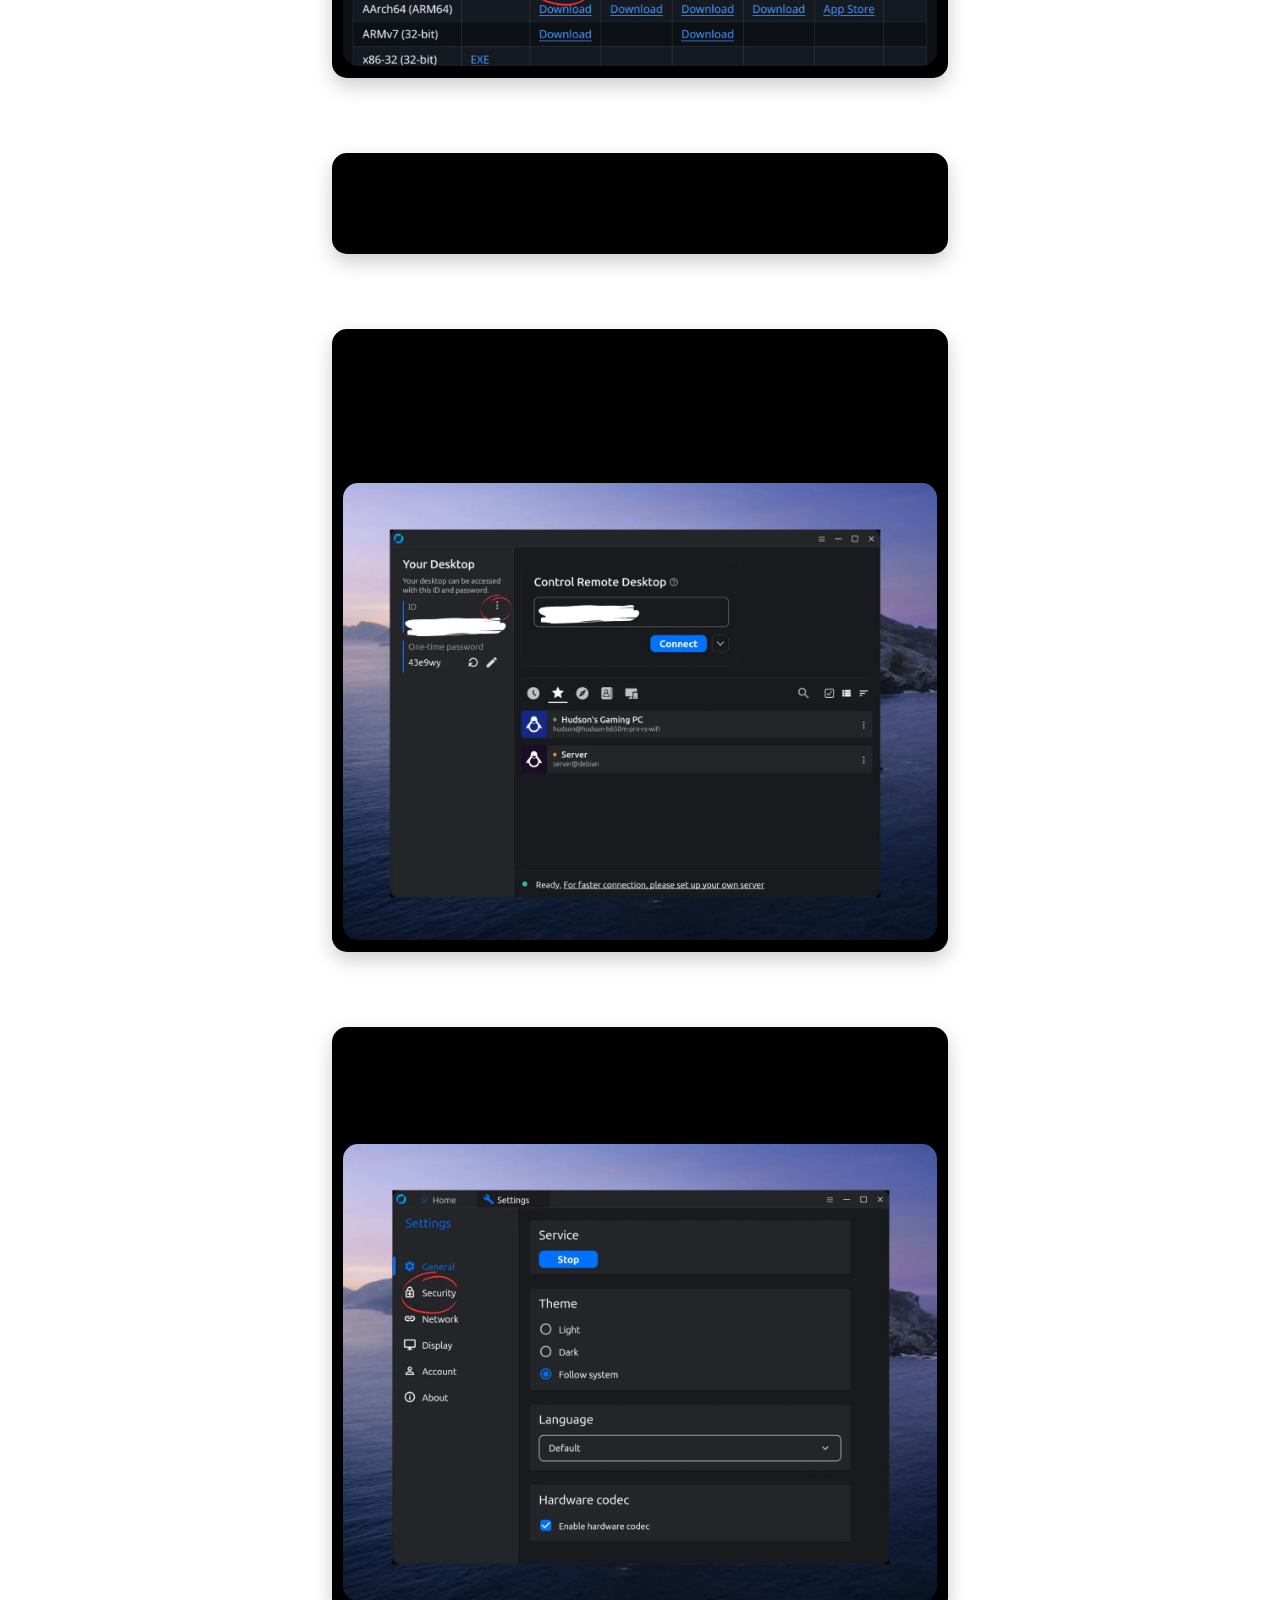
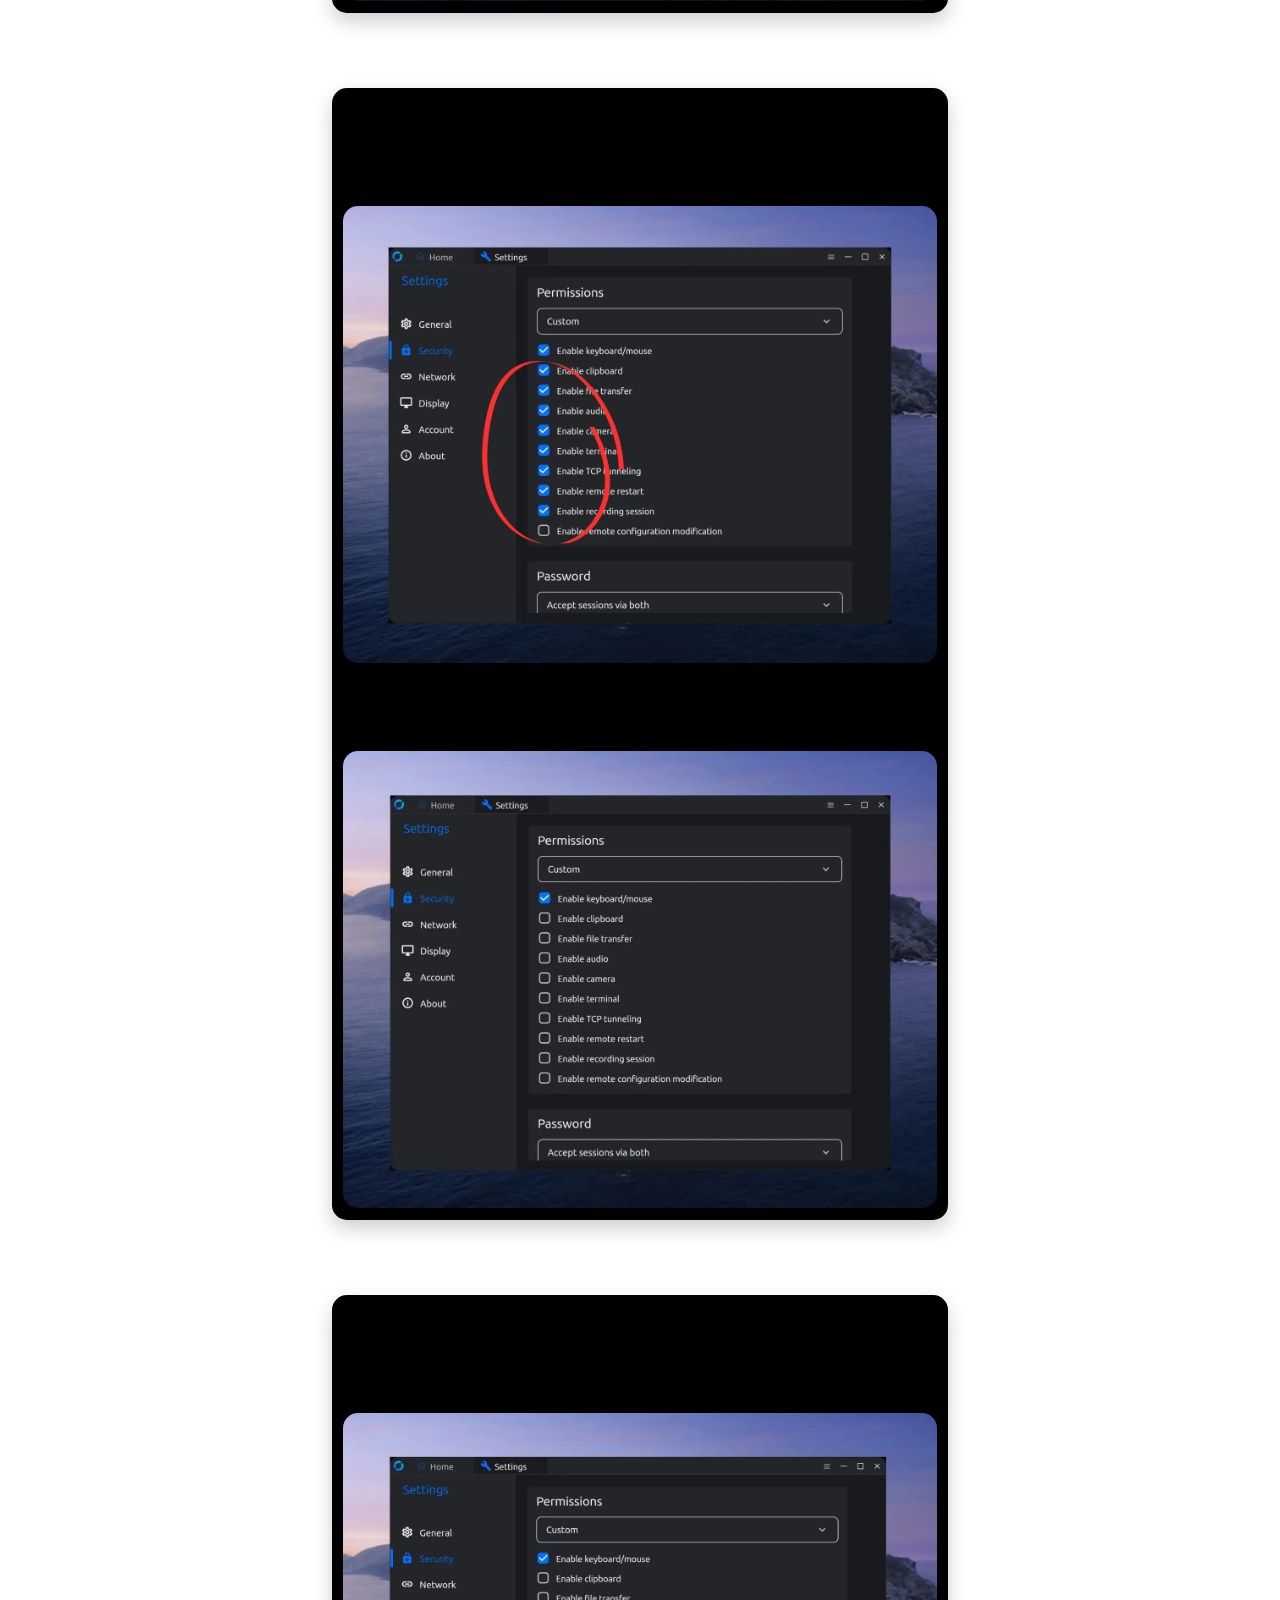
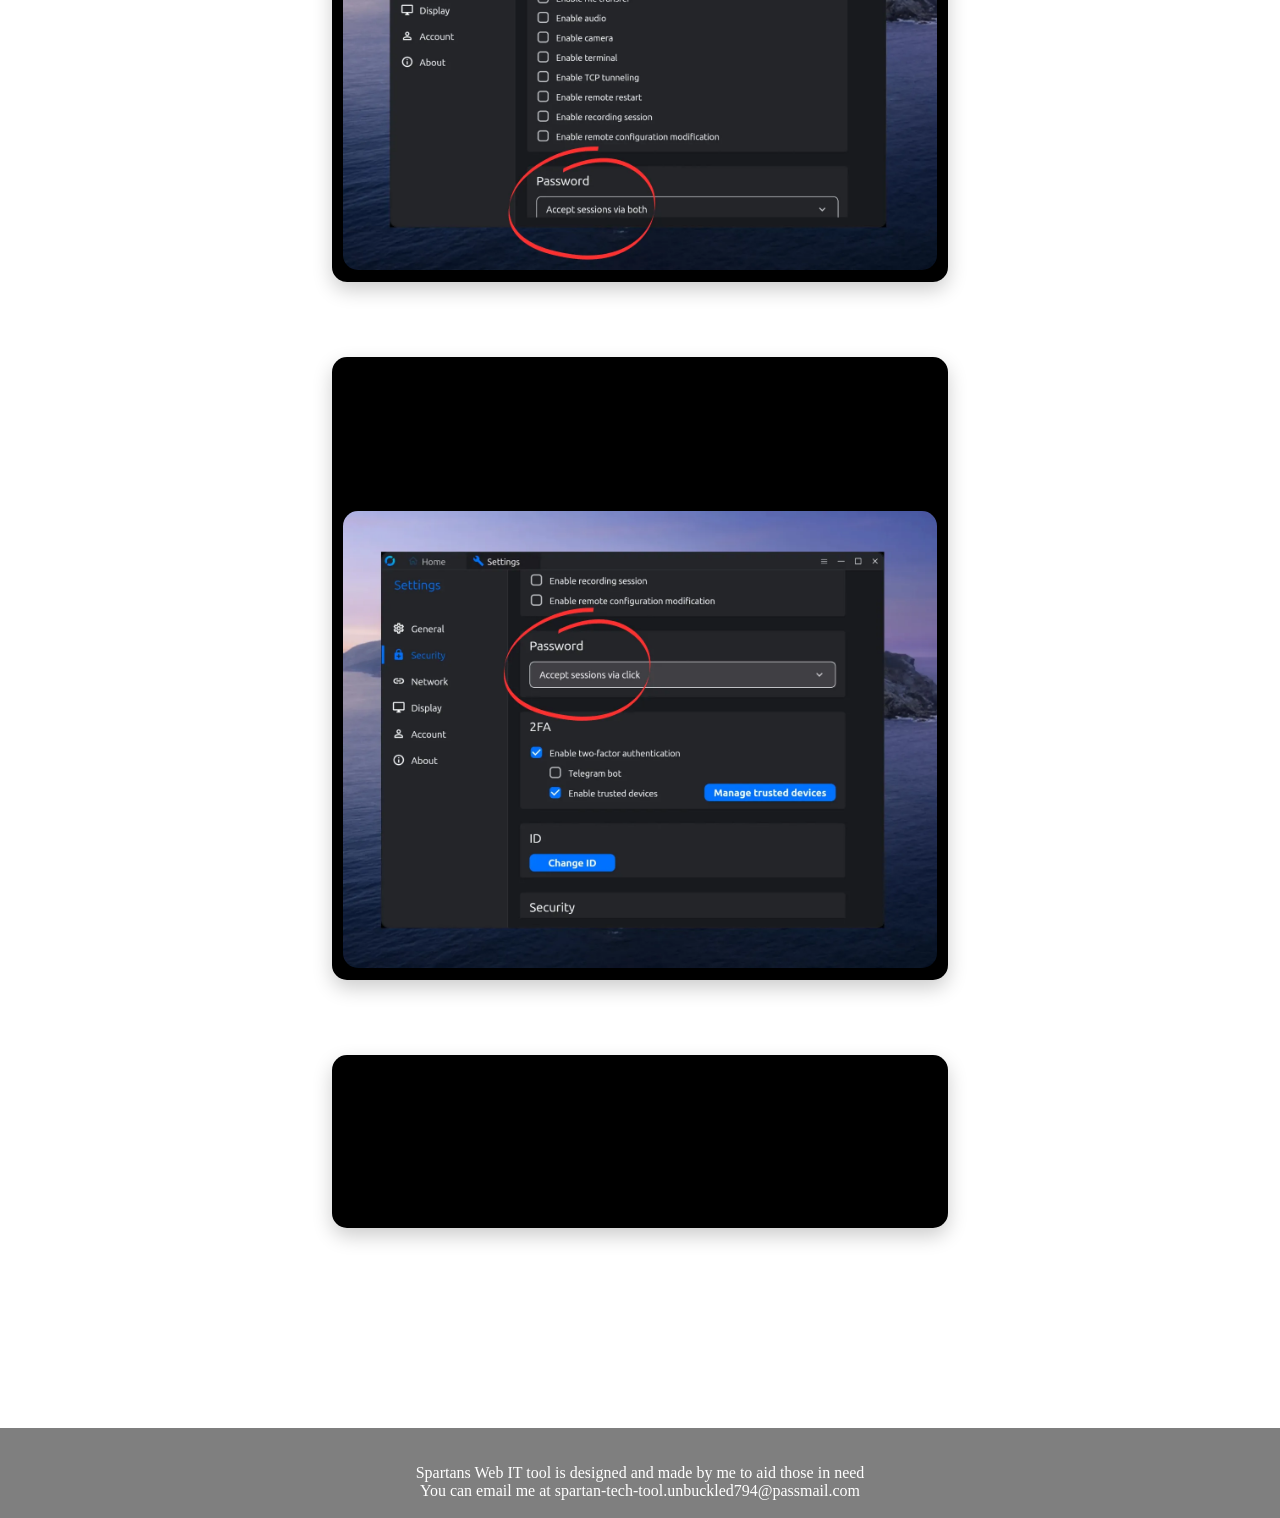
==== commit d61cee58: "Update get_help.html" ====
--- a/files/get_help.html
+++ b/files/get_help.html
@@ -7,7 +7,7 @@
     <title>Get Help - Spartan7300</title>
     
     <!-- Link to CSS -->
-    <link rel="stylesheet" href="css/index.css" type="text/css">
+    <link rel="stylesheet" href="css/get_help.css" type="text/css">
 
     <!-- Favicon (optional) -->
     <link rel="icon" href="css/Design/logo.ico" type="image/x-icon">
--- a/files/css/get_help.css
+++ b/files/css/get_help.css
@@ -0,0 +1,102 @@
+ .Get_Help_Title {
+  width: 100%;
+  top: 0;
+  color: white;
+  background: rgba(0, 0, 0, 0.9);
+  padding: 15px;
+  padding-left: 0px;
+  padding-right: 0px;
+  margin: 0px;
+  border-radius: 0px;
+  box-shadow: 0 8px 20px rgba(0, 0, 0, 0.5);
+  text-align: center;;
+}
+
+body {
+  background-image: url("Design/get_help.webp");
+  background-size: cover;        /* Fill entire screen */
+  background-position: center;   /* Center the image */
+  background-repeat: no-repeat;  /* Prevent tiling */
+  background-attachment: fixed;
+
+  min-height: 100vh;
+  margin: 0px;
+  display: flex;
+  flex-direction: column;
+}
+
+nav {
+  display: flex;
+  width: 100%;
+  margin-bottom: 100px;
+}
+
+ nav button {
+  flex: 1;                 
+  padding: 10px 0;       
+  font-size: 18px;
+  background-color: rgba(0, 0, 0, 0.5);
+  color: white;
+  border: none;
+  cursor: pointer;
+  font-size: 120%;
+ }
+
+ nav button:hover {
+  background: radial-gradient(circle, rgba(0,0,0,0) -30%, rgba(0,0,0,0.5) 100%);
+  text-shadow: 1px 1px 3px rgba(0,0,0,1);
+ }
+
+
+ footer {
+  width: 100%;
+  color: white;
+  background: rgba(0, 0, 0, 0.5);
+  padding: 0px;
+  margin: 0px; 
+  border-radius: 0px;
+  text-align: center;
+  margin-top: 150px;
+}
+
+.main-text {
+  background: #000000;
+  color: white;
+  padding: 15px;
+  margin: 50px auto; 
+  margin-top: 150px;
+  border-radius: 15px;
+  box-shadow: 0 8px 20px rgba(0, 0, 0, 0.2);
+  max-width: 600px;
+  text-align: center;
+}
+
+.main-text h4 {
+  margin-top: 0;
+}
+
+ .Get_Rust_Desk{
+   width: 60%;
+   background: #000000;
+   padding: 8px;
+   margin: 50px auto; 
+   margin-top: 25px; 
+   border-radius: 15px;
+   box-shadow: 0 8px 20px rgba(0, 0, 0, 0.2);
+   max-width: 600px;
+   text-align: center;
+}
+
+.Get_Rust_Desk img{
+   width: 99%;
+   padding: 0px; 
+   margin-top: 25px; 
+   border-radius: 15px;
+   text-align: center;
+}
+
+ .Get_Rust_Desk button {
+  background-color: rgba(0, 0, 0, 0.9);
+  color: white; 
+  width: 100%;
+}
